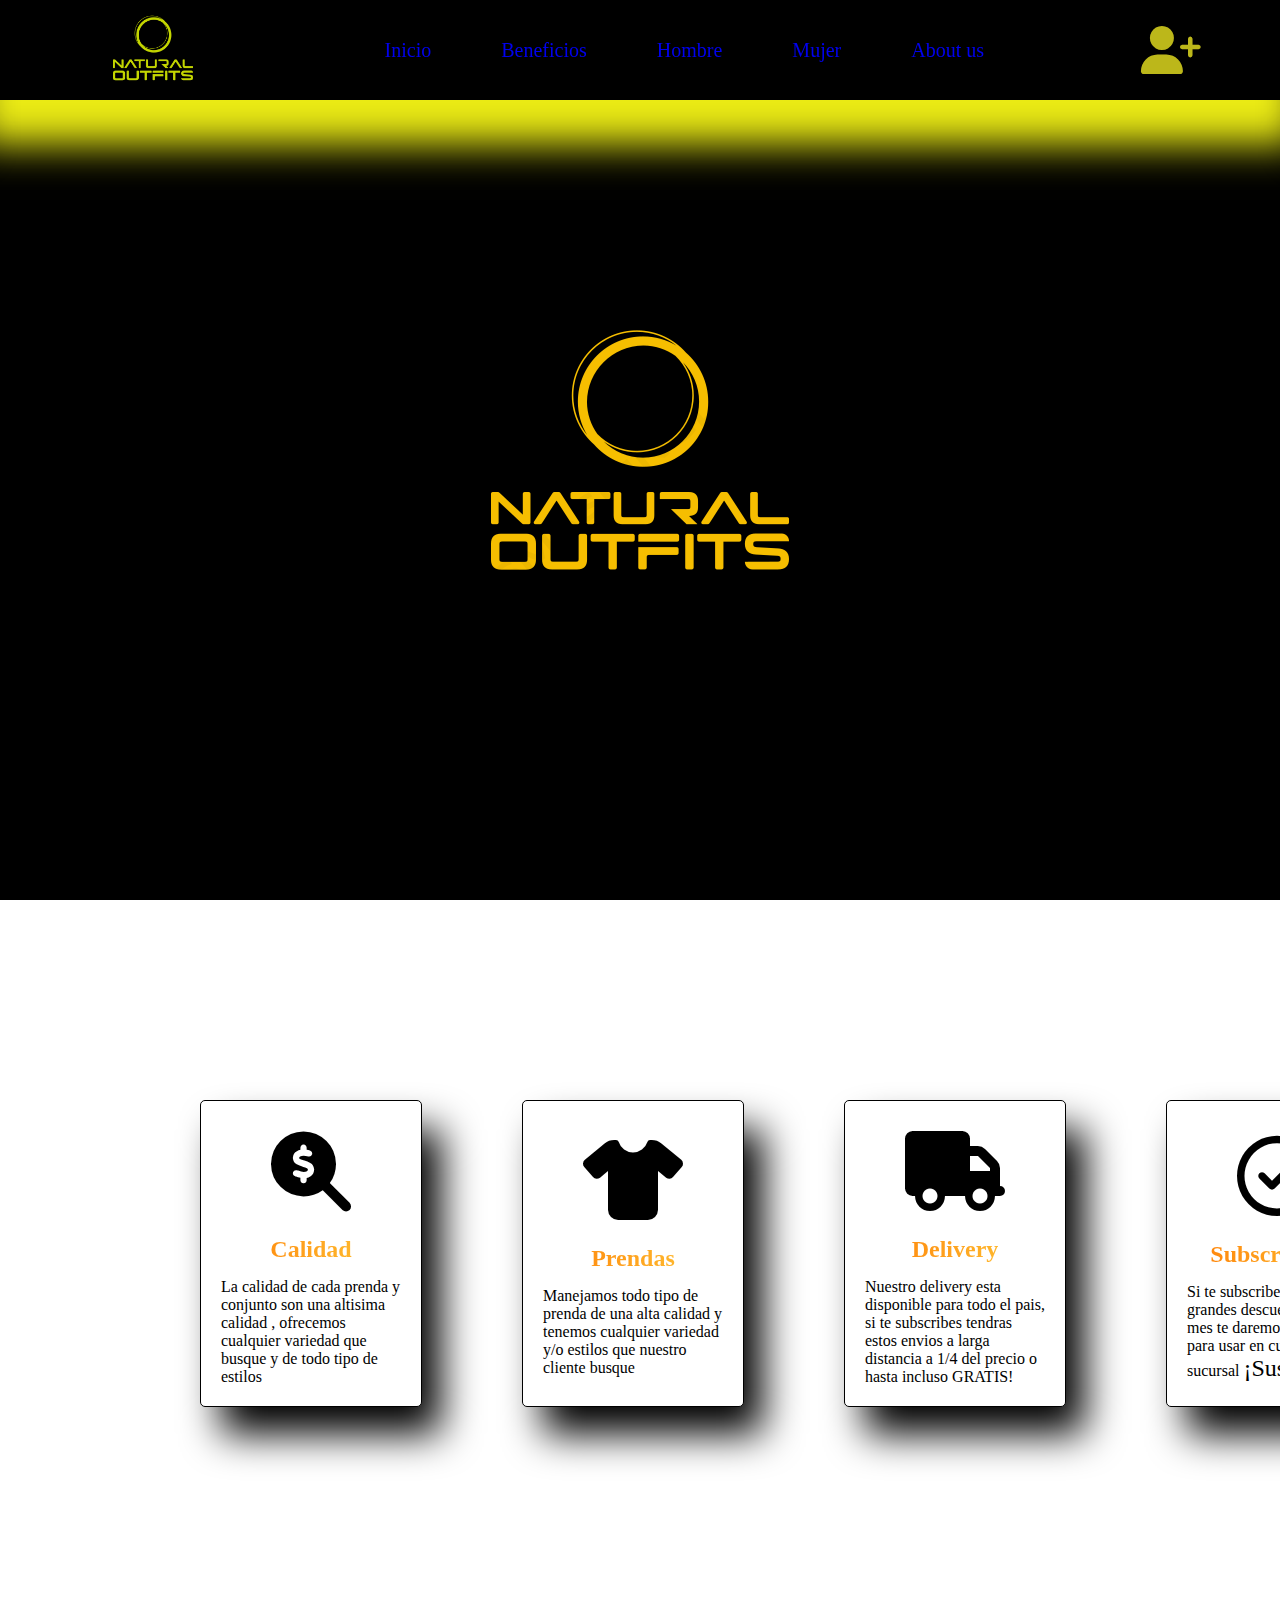
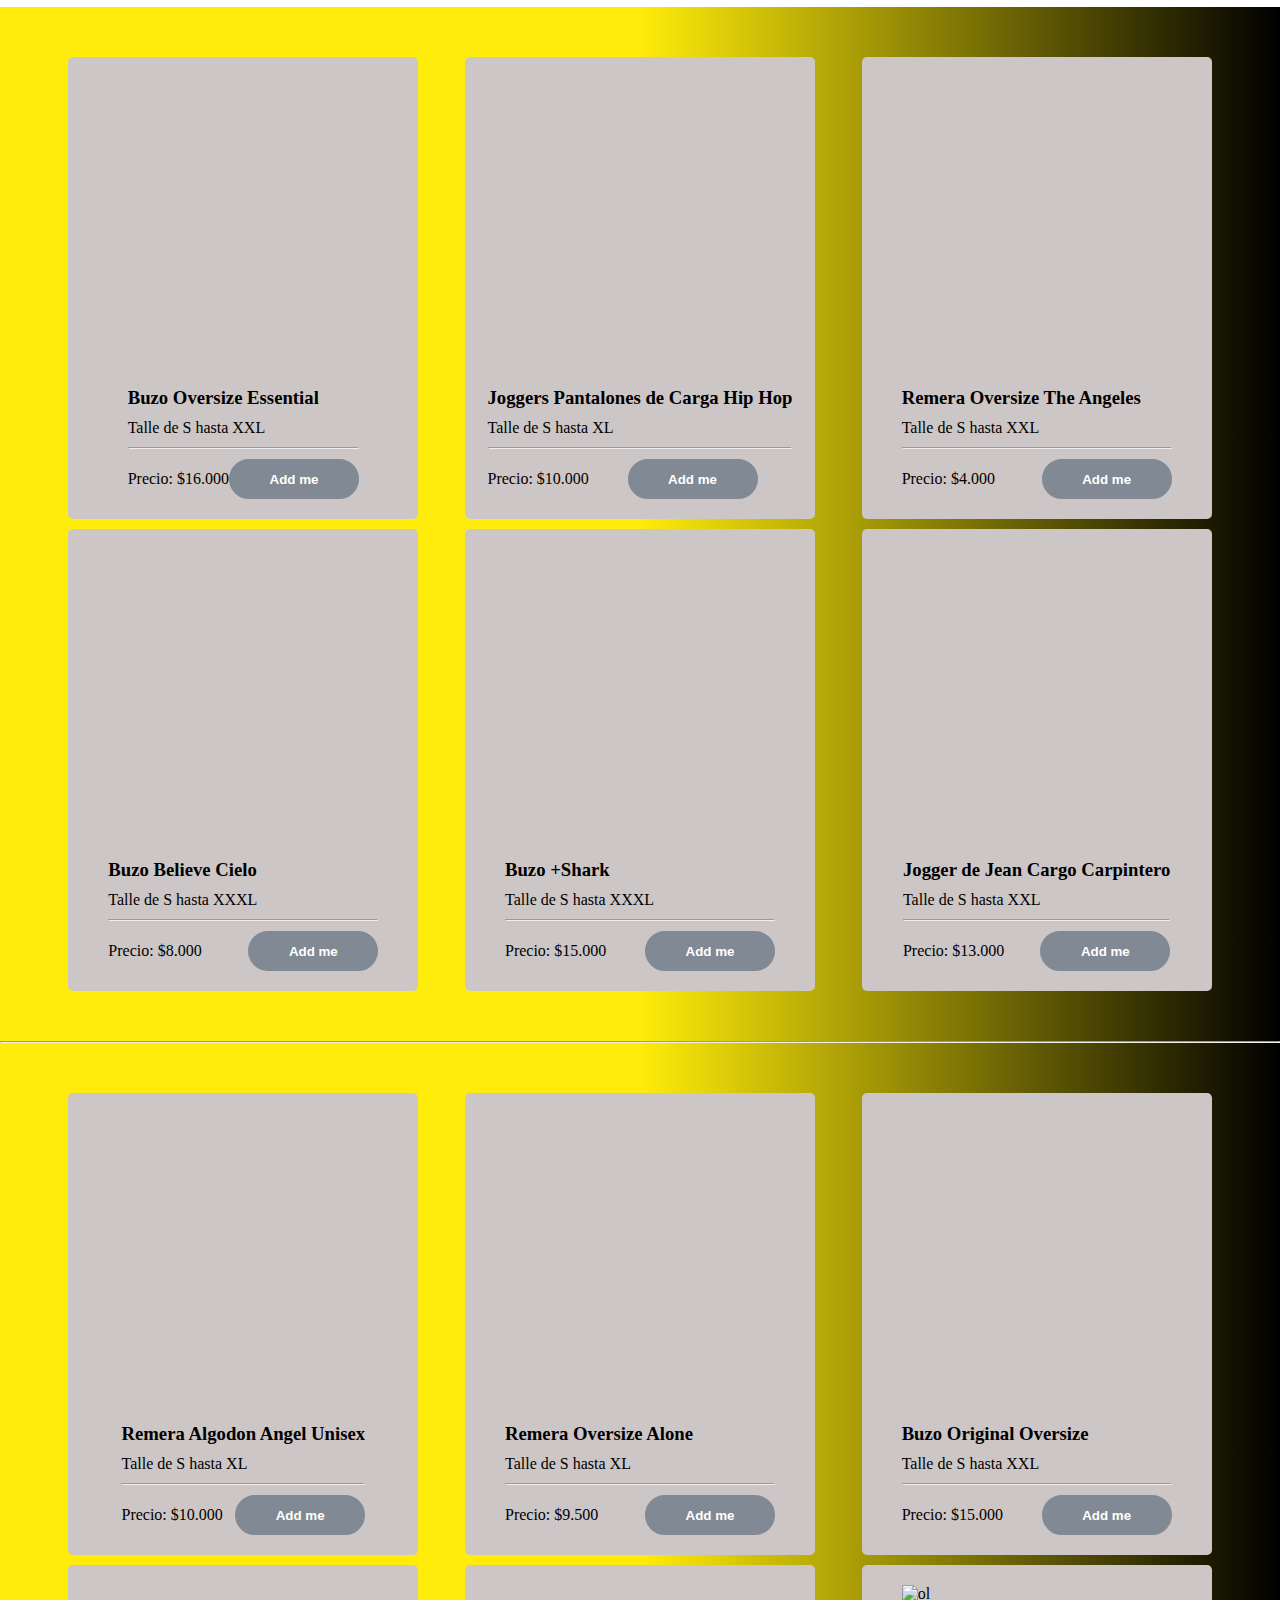
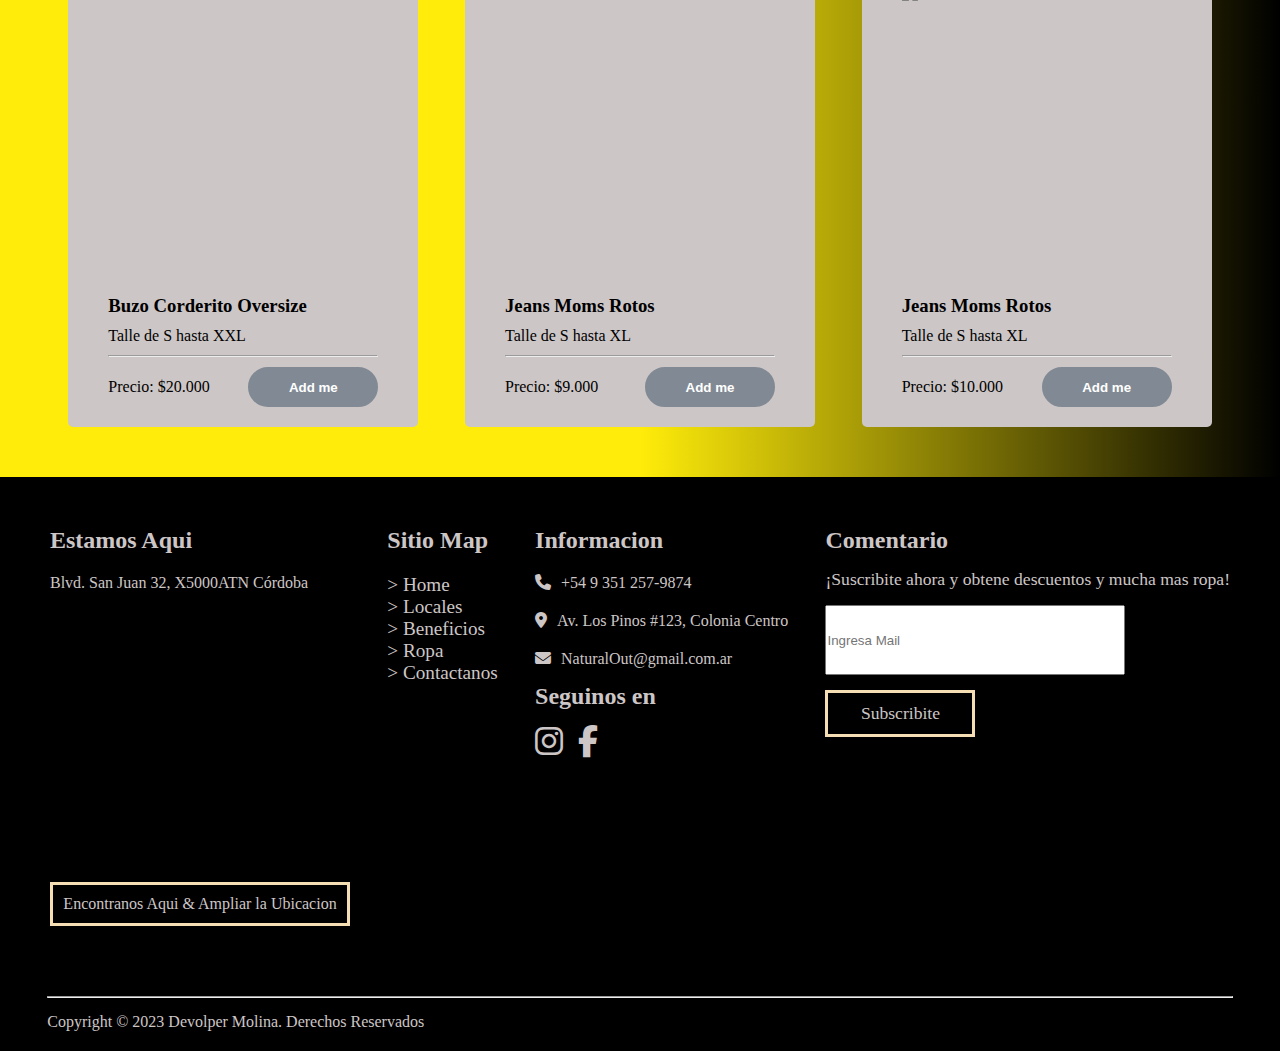
==== inicio.html @ b84d0d34 "hok" ====
<!DOCTYPE html>
<html lang="en">
  <head>
    <meta charset="UTF-8" />
    <meta name="viewport" content="width=device-width, initial-scale=1.0" />
    <link rel="stylesheet" href="inicio.css" />
    <link rel="stylesheet" href="mediaquaries-inicio.css" />
    <link
      rel="stylesheet"
      href="https://cdnjs.cloudflare.com/ajax/libs/font-awesome/6.4.2/css/all.min.css"
    />
    <title>Iniciar Sesion</title>
  </head>
  <header>
    <a href=".//index.html">
      <img src="./assets/foto.png" alt="" />
    </a>
    <div class="navbarar">
      <label for="#toggle-men">
        <i class="fa-solid fa-bars" style="color: #d7c609"></i>
      </label>
      <input type="checkbox" id="toggle-men" />
      <ul class="navbar-uls">
        <li><a href="#inicio">Inicio</a></li>
        <li><a href="#Beneficios">Beneficios</a></li>
        <li><a href="#Hombre">Hombre</a></li>
        <li><a href="#Woman">Mujer</a></li>
        <li><a href="#About-Us">About us</a></li>
      </ul>
    </div>
    <div class="login">
      <a href="./login.html">
        <i class="fa-solid fa-user-plus fa-bounce" style="color: #bcb71a"></i>
      </a>
      <a href="./login.html"> </a>
    </div>
  </header>
  <body>
    <!-- Main -->
    <main id="inicio">
      <div class="bg">
        <img src="./assets/jjsjss.png" alt="" />
      </div>
    </main>

    <!-- Beneficios -->
    <section id="Beneficios">
      <div class="card-conatiner">
        <div class="cards">
          <i
            class="fa-solid fa-magnifying-glass-dollar"
            style="color: #000000"
          ></i>
          <h3>Calidad</h3>
          <p>
            La calidad de cada prenda y conjunto son una altisima calidad ,
            ofrecemos cualquier variedad que busque y de todo tipo de estilos
          </p>
        </div>
      </div>
      <div class="card-conatiner">
        <div class="cards">
          <i class="fa-solid fa-shirt" style="color: #000000"></i>
          <h3>Prendas</h3>
          <p>
            Manejamos todo tipo de prenda de una alta calidad y tenemos
            cualquier variedad y/o estilos que nuestro cliente busque
          </p>
        </div>
      </div>
      <div class="card-conatiner">
        <div class="cards">
          <i class="fa-solid fa-truck" style="color: #000000"></i>
          <h3>Delivery</h3>
          <p>
            Nuestro delivery esta disponible para todo el pais, si te subscribes
            tendras estos envios a larga distancia a 1/4 del precio o hasta
            incluso GRATIS!
          </p>
        </div>
      </div>
      <div class="card-conatiner">
        <div class="cards">
          <i class="fa-regular fa-circle-check" style="color: #000000"></i>
          <h3>Subscripcion</h3>
          <p>
            Si te subscribes obtendras grandes descuentos y cada mes te daremos
            un voucher para usar en cualquier sucursal
            <span class="fa-fade" style="color: rgb(0, 0, 0)"
              >¡Suscribite!</span
            >
          </p>
        </div>
      </div>
    </section>
    <!-- Section products -->
    <section id="Hombre">
      <div class="contaainer">
        <div class="over">
          <div class="over-two">
            <img
              src="https://http2.mlstatic.com/D_NQ_NP_873329-MLA50687710560_072022-O.webp"
              alt=""
            />
            <h3>Buzo Oversize Essential</h3>
            <p>Talle de S hasta XXL</p>
            <hr />
            <div class="btn-crd">
              <p>Precio: $16.000</p>
              <button class="button-fully-rounded--sand">Add me</button>
            </div>
          </div>
        </div>
      </div>
      <div class="contaainer">
        <div class="over">
          <div class="over-two-bee">
            <img
              src="https://m.media-amazon.com/images/I/61Tie4XO+KL._AC_UF1000,1000_QL80_.jpg"
              alt=""
            />
            <h3>Joggers Pantalones de Carga Hip Hop</h3>
            <p>Talle de S hasta XL</p>
            <hr />
            <div class="btn-crd-be">
              <p>Precio: $10.000</p>
              <button class="button-fully-rounded--sand">Add me</button>
            </div>
          </div>
        </div>
      </div>
      <div class="contaainer">
        <div class="over">
          <div class="over-two-bee">
            <img
              src="https://d2r9epyceweg5n.cloudfront.net/stores/002/626/601/products/foto-23-11-22-17-10-341-0df03d0b8a5ded27ce16708783595166-640-0.jpg"
              alt=""
            />
            <h3>Remera Oversize The Angeles</h3>
            <p>Talle de S hasta XXL</p>
            <hr />
            <div class="btn-crd-be">
              <p>Precio: $4.000</p>
              <button class="button-fully-rounded--sand">Add me</button>
            </div>
          </div>
        </div>
      </div>
      <div class="contaainer">
        <div class="over">
          <div class="over-two-bee">
            <img
              src="https://d3ugyf2ht6aenh.cloudfront.net/stores/477/940/products/img_e89181-233e0413ff6b98dca516877395649446-240-0.jpg"
              alt=""
            />
            <h3>Buzo Believe Cielo</h3>
            <p>Talle de S hasta XXXL</p>
            <hr />
            <div class="btn-crd-be">
              <p>Precio: $8.000</p>
              <button class="button-fully-rounded--sand">Add me</button>
            </div>
          </div>
        </div>
      </div>
      <div class="contaainer">
        <div class="over">
          <div class="over-two-bee">
            <img
              src="https://d3ugyf2ht6aenh.cloudfront.net/stores/001/511/342/products/muestra-de-ropa-91-88a5b995417585d11b16880016699422-640-0.jpg"
              alt=""
            />
            <h3>Buzo +Shark</h3>

            <p>Talle de S hasta XXXL</p>
            <hr />
            <div class="btn-crd-be">
              <p>Precio: $15.000</p>
              <button class="button-fully-rounded--sand">Add me</button>
            </div>
          </div>
        </div>
      </div>
      <div class="contaainer">
        <div class="over">
          <div class="over-two">
            <img
              src="https://lisboa.com.ar/wp-content/uploads/2023/04/Carpintero-mom1.webp"
              alt=""
            />
            <h3>Jogger de Jean Cargo Carpintero</h3>

            <p>Talle de S hasta XXL</p>
            <hr />
            <div class="btn-crd">
              <p>Precio: $13.000</p>
              <button class="button-fully-rounded--sand">Add me</button>
            </div>
          </div>
        </div>
      </div>
    </section>
    <hr />
    <!-- Woman Products -->
    <section id="Woman">
      <div class="contaainer">
        <div class="over">
          <div class="over-two">
            <img
              src="https://encrypted-tbn0.gstatic.com/images?q=tbn:ANd9GcR04l9aJ1b-yzZU5S-RT2HAuUPOemaimRAgKhLLa_CCTRASsvR-rL32-F7eFz_pehG71pw&usqp=CAU"
              alt=""
            />
            <h3>Remera Algodon Angel Unisex</h3>
            <p>Talle de S hasta XL</p>
            <hr />
            <div class="btn-crd">
              <p>Precio: $10.000</p>
              <button class="button-fully-rounded--sand">Add me</button>
            </div>
          </div>
        </div>
      </div>
      <div class="contaainer">
        <div class="over">
          <div class="over-two-bee">
            <img
              src="https://http2.mlstatic.com/D_NQ_NP_648737-MLA53424050995_012023-W.jpg"
              alt=""
            />
            <h3>Remera Oversize Alone</h3>
            <p>Talle de S hasta XL</p>
            <hr />
            <div class="btn-crd-be">
              <p>Precio: $9.500</p>
              <button class="button-fully-rounded--sand">Add me</button>
            </div>
          </div>
        </div>
      </div>
      <div class="contaainer">
        <div class="over">
          <div class="over-two-bee">
            <img
              src="https://www.distritomoda.com.ar/sites/default/files/styles/producto_interior/public/imagenes/img_e7278_1685713932.jpg?itok=P-5cJFXa"
              alt=""
            />
            <h3>Buzo Original Oversize</h3>
            <p>Talle de S hasta XXL</p>
            <hr />
            <div class="btn-crd-be">
              <p>Precio: $15.000</p>
              <button class="button-fully-rounded--sand">Add me</button>
            </div>
          </div>
        </div>
      </div>
      <div class="contaainer">
        <div class="over">
          <div class="over-two-bee">
            <img
              src="https://http2.mlstatic.com/D_NQ_NP_775274-MLA54979194426_042023-O.webp"
              alt=""
            />
            <h3>Buzo Corderito Oversize</h3>
            <p>Talle de S hasta XXL</p>
            <hr />
            <div class="btn-crd-be">
              <p>Precio: $20.000</p>
              <button class="button-fully-rounded--sand">Add me</button>
            </div>
          </div>
        </div>
      </div>
      <div class="contaainer">
        <div class="over">
          <div class="over-two-bee">
            <img
              src="https://img.ltwebstatic.com/images3_pi/2022/07/25/16587189425971893b0440d672065d47c48e2d5611_thumbnail_405x552.webp"
              alt=""
            />
            <h3>Jeans Moms Rotos</h3>

            <p>Talle de S hasta XL</p>
            <hr />
            <div class="btn-crd-be">
              <p>Precio: $9.000</p>
              <button class="button-fully-rounded--sand">Add me</button>
            </div>
          </div>
        </div>
      </div>
      <div class="contaainer">
        <div class="over">
          <div class="over-two-bee">
            <img
              src="https://b-ludenim.com/wp-content/uploads/2023/05/IMG_1665.jpeg"
              alt="ol"
            />
            <h3>Jeans Moms Rotos</h3>

            <p>Talle de S hasta XL</p>
            <hr />
            <div class="btn-crd-be">
              <p>Precio: $10.000</p>
              <button class="button-fully-rounded--sand">Add me</button>
            </div>
          </div>
        </div>
      </div>
    </section>
    <!-- About Us-->
    <section id="About-Us">
      <div class="abo-card-one">
        <h3>Estamos Aqui</h3>
        <p>Blvd. San Juan 32, X5000ATN Córdoba</p>
        <iframe
          src="https://www.google.com.ar/maps/place/Centro,+C%C3%B3rdoba/@-31.4177321,-64.2012181,14z/data=!3m1!4b1!4m6!3m5!1s0x9432a29d1d3f9d45:0xcbcd910412819792!8m2!3d-31.4148491!4d-64.1792179!16s%2Fg%2F122qy5nq?entry=ttu"
          width="300"
          height="250"
          style="border: 0"
          allowfullscreen=""
          loading="lazy"
          referrerpolicy="no-referrer-when-downgrade"
        ></iframe>
        <p class="pp">Encontranos Aqui & Ampliar la Ubicacion</p>
      </div>
      <div class="abo-card-two">
        <h3>Sitio Map</h3>
        <ul>
          <li><a href="#">> Home</a></li>
          <li>> Locales</li>
          <li><a href="#Beneficios"> > Beneficios</a></li>
          <li>> Ropa</li>
          <li>> Contactanos</li>
        </ul>
      </div>
      <div class="abo-card-three">
        <div class="infor">
          <h3>Informacion</h3>
          <div class="ll">
            <i class="fa-solid fa-phone"></i>
            <p>+54 9 351 257-9874</p>
          </div>
          <div class="ll">
            <i class="fa-solid fa-location-dot"></i>
            <p>Av. Los Pinos #123, Colonia Centro</p>
          </div>
          <div class="ll">
            <i class="fa-solid fa-envelope"></i>
            <p>NaturalOut@gmail.com.ar</p>
          </div>
        </div>
        <h3>Seguinos en</h3>
        <div class="abo-card-three-follow">
          <i class="fa-brands fa-instagram"></i>
          <i class="fa-brands fa-facebook-f"></i>
        </div>
      </div>
      <div class="abo-card-four">
        <h3>Comentario</h3>
        <p>¡Suscribite ahora y obtene descuentos y mucha mas ropa!</p>

        <form>
          <input type="email" name="" id="" placeholder="Ingresa Mail" />
        </form>
        <p class="abo-card-four-subs">Subscribite</p>
      </div>
    </section>
    <!-- FOOTER -->
    <footer class="footer-info">
      <hr />
      <p>Copyright © 2023 Devolper Molina. Derechos Reservados</p>
    </footer>
  </body>
</html>
---- inicio.css ----
* {
  margin: 0;
  padding: 0;
  box-sizing: border-box;
  list-style: none;
  text-decoration: none;
}
header {
  background: #000000;
  display: flex;
  justify-content: space-around;
  align-items: center;
  height: 100px;
  position: fixed;
  width: 100%;
  box-shadow: -2px 23px 37px 22px rgba(235, 235, 21, 1);
  z-index: 1;
}
header img {
  height: 100px;
  cursor: pointer;
}
.navbar-list {
  display: flex;
  color: #ffc837;
}
.navbar-uls {
  display: flex;
  justify-content: center;
  align-items: center;
  gap: 70px;
  font-size: 20px;
}
.navbar-uls li {
  color: #ffc837;
}
.navbarar i {
  font-size: 50px;
  color: wheat;
  display: none;
}
#toggle-men {
  display: none;
}

.login i {
  cursor: pointer;
  display: flex;
  font-size: 3rem;
  justify-content: center;
}

/* Main */

.bg {
  width: 100%;
  height: 100vh;
  display: flex;
  align-items: center;
  justify-content: center;
  background-size: 300% 300%;
  background-image: linear-gradient(
    -45deg,
    rgb(0, 0, 0) 0%,
    rgba(255, 236, 10, 1) 25%,
    rgb(0, 0, 0) 51%,
    rgb(0, 0, 0) 100%
  );
  -webkit-animation: AnimateBG 12s ease infinite;
  animation: AnimateBG 12s ease infinite;
}

@-webkit-keyframes AnimateBG {
  0% {
    background-position: 0% 50%;
  }
  50% {
    background-position: 100% 50%;
  }
  100% {
    background-position: 0% 50%;
  }
}

@keyframes AnimateBG {
  0% {
    background-position: 0% 50%;
  }
  50% {
    background-position: 100% 50%;
  }
  100% {
    background-position: 0% 50%;
  }
}
.main-image img {
  height: 750px;
  padding: 40px;
}
/* Beneficios */
#Beneficios {
  background: rgb(255, 255, 255);
  padding: 200px;
  display: flex;
  flex-direction: row;
  gap: 100px;
  justify-content: space-around;
}
.card-conatiner {
  /* width: 400px; */
  background: rgb(255, 255, 255);
  display: flex;
  flex-direction: column;
  align-items: center;
  justify-content: center;
  border-radius: 5px;
  border: solid 1.5px black;
  padding: 10px;
  box-shadow: 20px 28px 39px -1px rgba(0, 0, 0, 1);
}
.cards {
  padding: 10px;
  width: 200px;
  display: flex;
  flex-direction: column;
  gap: 15px;
}
.cards i {
  height: 100px;
  width: 180px;
  font-size: 5rem;
  display: flex;
  align-items: center;
  justify-content: center;
}
.cards span {
  font-size: 1.5rem;
}
.card-conatiner h3 {
  display: flex;
  justify-content: center;
  font-size: 1.5rem;
  color: transparent;
  background: linear-gradient(to right, #ff8008, #ffc837);
  -webkit-background-clip: text;
}
.card-conatiner p {
  color: rgb(0, 0, 0);
  font-weight: 400;
}
.card-conatiner img {
  width: 100%;
}
#Hombre {
  background: linear-gradient(
    90deg,
    rgba(255, 236, 10, 1) 50%,
    rgba(0, 0, 0, 1) 100%
  );
  display: flex;
  flex-wrap: wrap;
  justify-content: space-around;
  padding: 50px;
  gap: 10px;
}
.over img {
  height: 300px;
}
.over {
  background: #cdc6c6;
  width: 350px;
  border-radius: 5px;
  display: flex;
  align-items: center;
  justify-content: center;
}
.over ul {
  list-style: none;
}
.over-two {
  /* background: red; */
  padding: 20px;
  display: flex;
  flex-direction: column;
  gap: 10px;
}
.button-fully-rounded--sand {
  min-width: 130px;
  height: 40px;
  color: #fff;
  padding: 5px 10px;
  font-weight: bold;
  cursor: pointer;
  transition: all 0.3s ease;
  position: relative;
  display: inline-block;
  outline: none;
  border-radius: 20px;
  border: 2px solid #818a94;
  background: #818a94;
}
.button-fully-rounded--sand:hover {
  background: #323232;
  color: #adb5bd;
}
.btn-crd {
  display: flex;
  justify-content: space-between;
  align-items: center;
}
.over-two-bee {
  padding: 20px;
  display: flex;
  flex-direction: column;
  gap: 10px;
}
.btn-crd-be {
  display: flex;
  width: 270px;
  justify-content: space-between;
  align-items: center;
  gap: 20px;
}

#Woman {
  background: linear-gradient(
    90deg,
    rgba(255, 236, 10, 1) 50%,
    rgba(0, 0, 0, 1) 100%
  );
  display: flex;
  flex-wrap: wrap;
  justify-content: space-around;
  padding: 50px;
  gap: 10px;
}
#About-Us {
  background: #000000;
  display: flex;
  padding: 50px;
  justify-content: space-between;
  color: #cdc6c6;
}

#About-Us h3 {
  font-size: 1.5rem;
}
.abo-card-one {
  display: flex;
  flex-direction: column;
  gap: 20px;
}
.pp {
  border: solid wheat;
  padding: 10px;
  display: flex;
  justify-content: center;
  cursor: pointer;
}
.abo-card-two {
  display: flex;
  flex-direction: column;
  gap: 20px;
}
.abo-card-two ul {
  font-size: 1.2rem;
}
.abo-card-two a {
  color: #cdc6c6;
}
.abo-card-three {
  display: flex;
  flex-direction: column;
  gap: 15px;
}
.infor {
  display: flex;
  flex-direction: column;
  gap: 20px;
}
.ll {
  display: flex;
  gap: 10px;
}
.abo-card-three-follow {
  font-size: 2rem;
  display: flex;
  gap: 15px;
  cursor: pointer;
}
.abo-card-four {
  display: flex;
  flex-direction: column;
  gap: 15px;
}
.abo-card-four p {
  font-size: 1.1rem;
}
.abo-card-four form input {
  width: 300px;
  height: 70px;
}
.abo-card-four-subs {
  border: solid wheat;
  padding: 10px;
  display: flex;
  justify-content: center;
  width: 150px;
  cursor: pointer;
}
.footer-info {
  background: #000000;
  color: #cdc6c6;
  display: flex;
  flex-direction: column;
  justify-content: center;
  align-items: center;
  gap: 15px;
  padding: 20px;
}
.footer-info hr {
  width: 95.6%;
}
.footer-info p {
  display: flex;
  justify-content: flex-start;
  width: 95.6%;
}
---- mediaquaries-inicio.css ----
@media (max-width: 576px) {
  html {
    /* border: solid red; */
  }
  body {
    width: 476px;
  }
  header {
    display: flex;
    width: 443px;
    justify-content: center;
    gap: 50px;
  }

  .navbar-uls {
    background: white;
    width: 100%;
    flex-direction: column;
    align-items: center;
    justify-content: center;
    display: none;
  }
  .navbarar i {
    display: block;
  }
  #toggle-men:checked ~ .navbar-uls {
    display: flex;
  }
  #inicio {
    width: 443px;
  }
  #Beneficios {
    width: 443px;
    display: flex;
    flex-wrap: wrap;
  }
  #Hombre {
    width: 443px;
  }
  #Woman {
    width: 443px;
  }
  #About-Us {
    width: 443px;
    display: flex;
    flex-direction: column;
    gap: 60px;
  }
  .footer-info {
    width: 443px;
  }
}
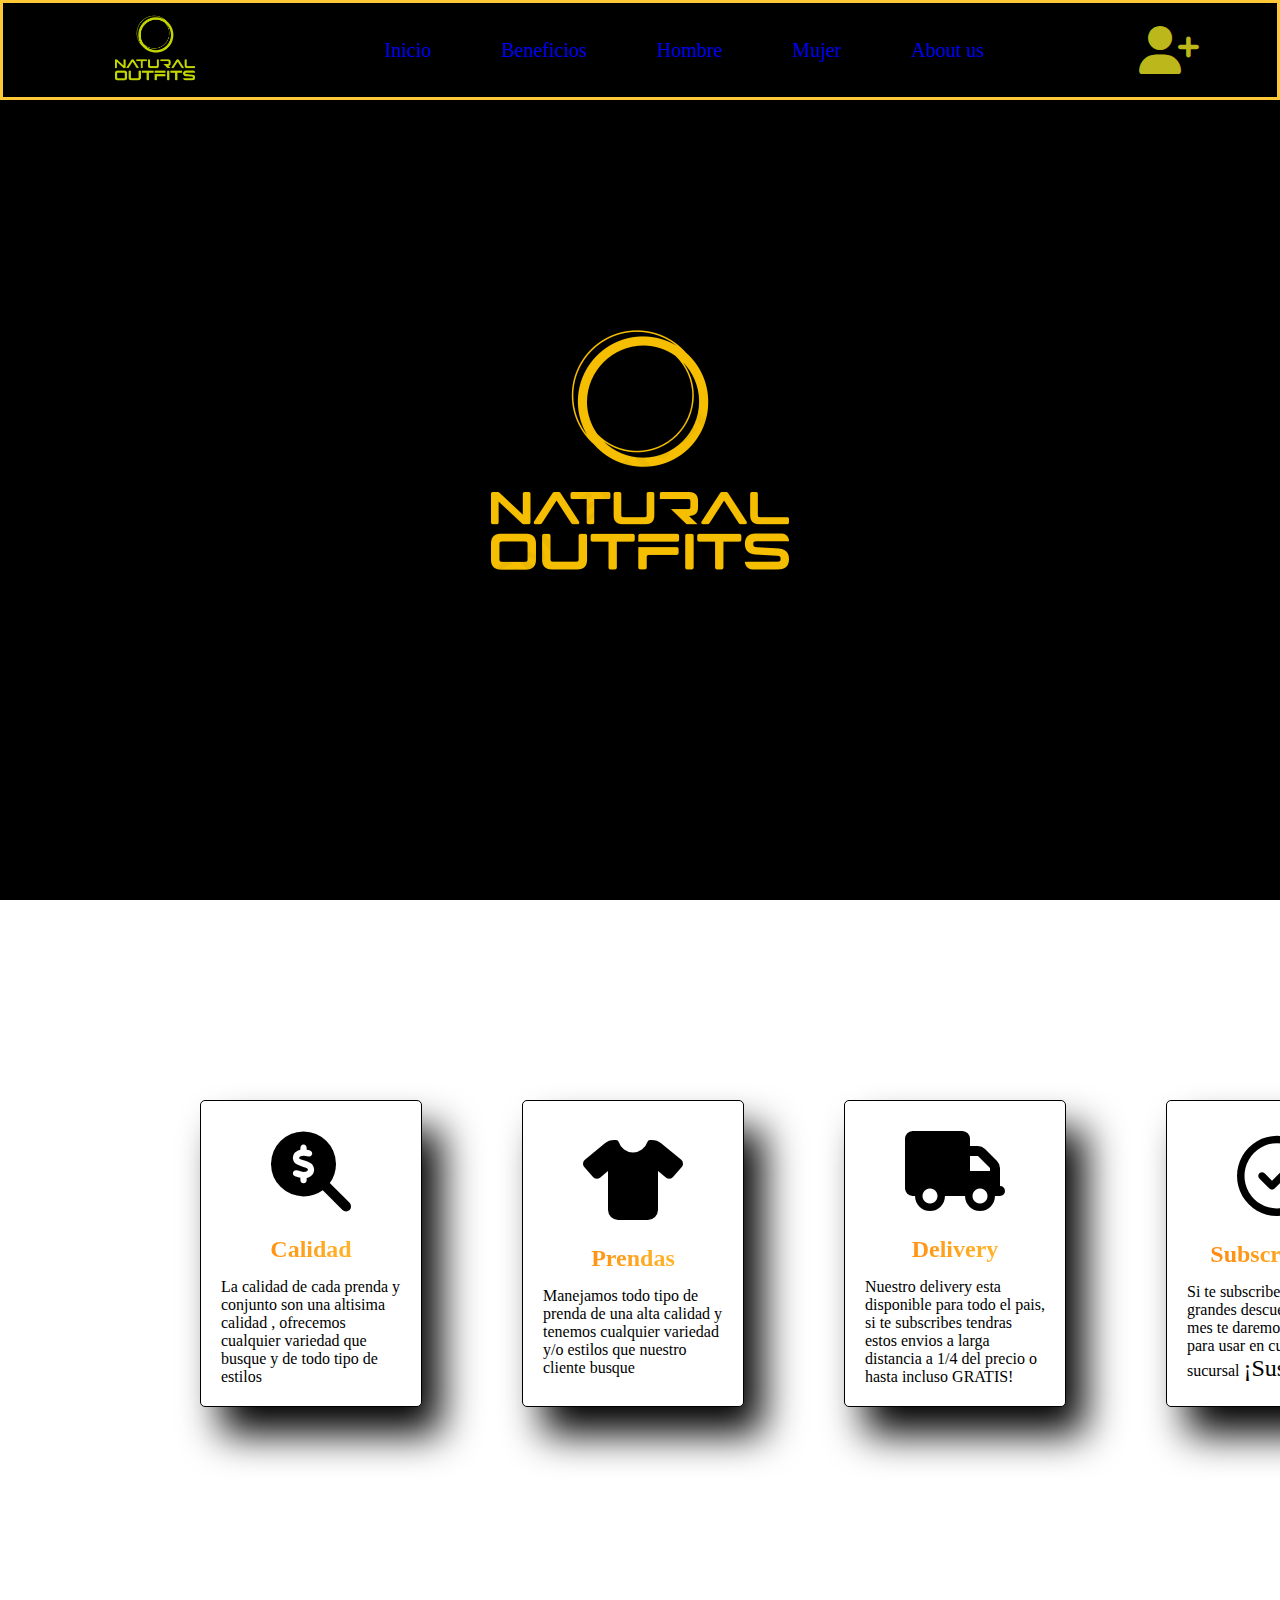
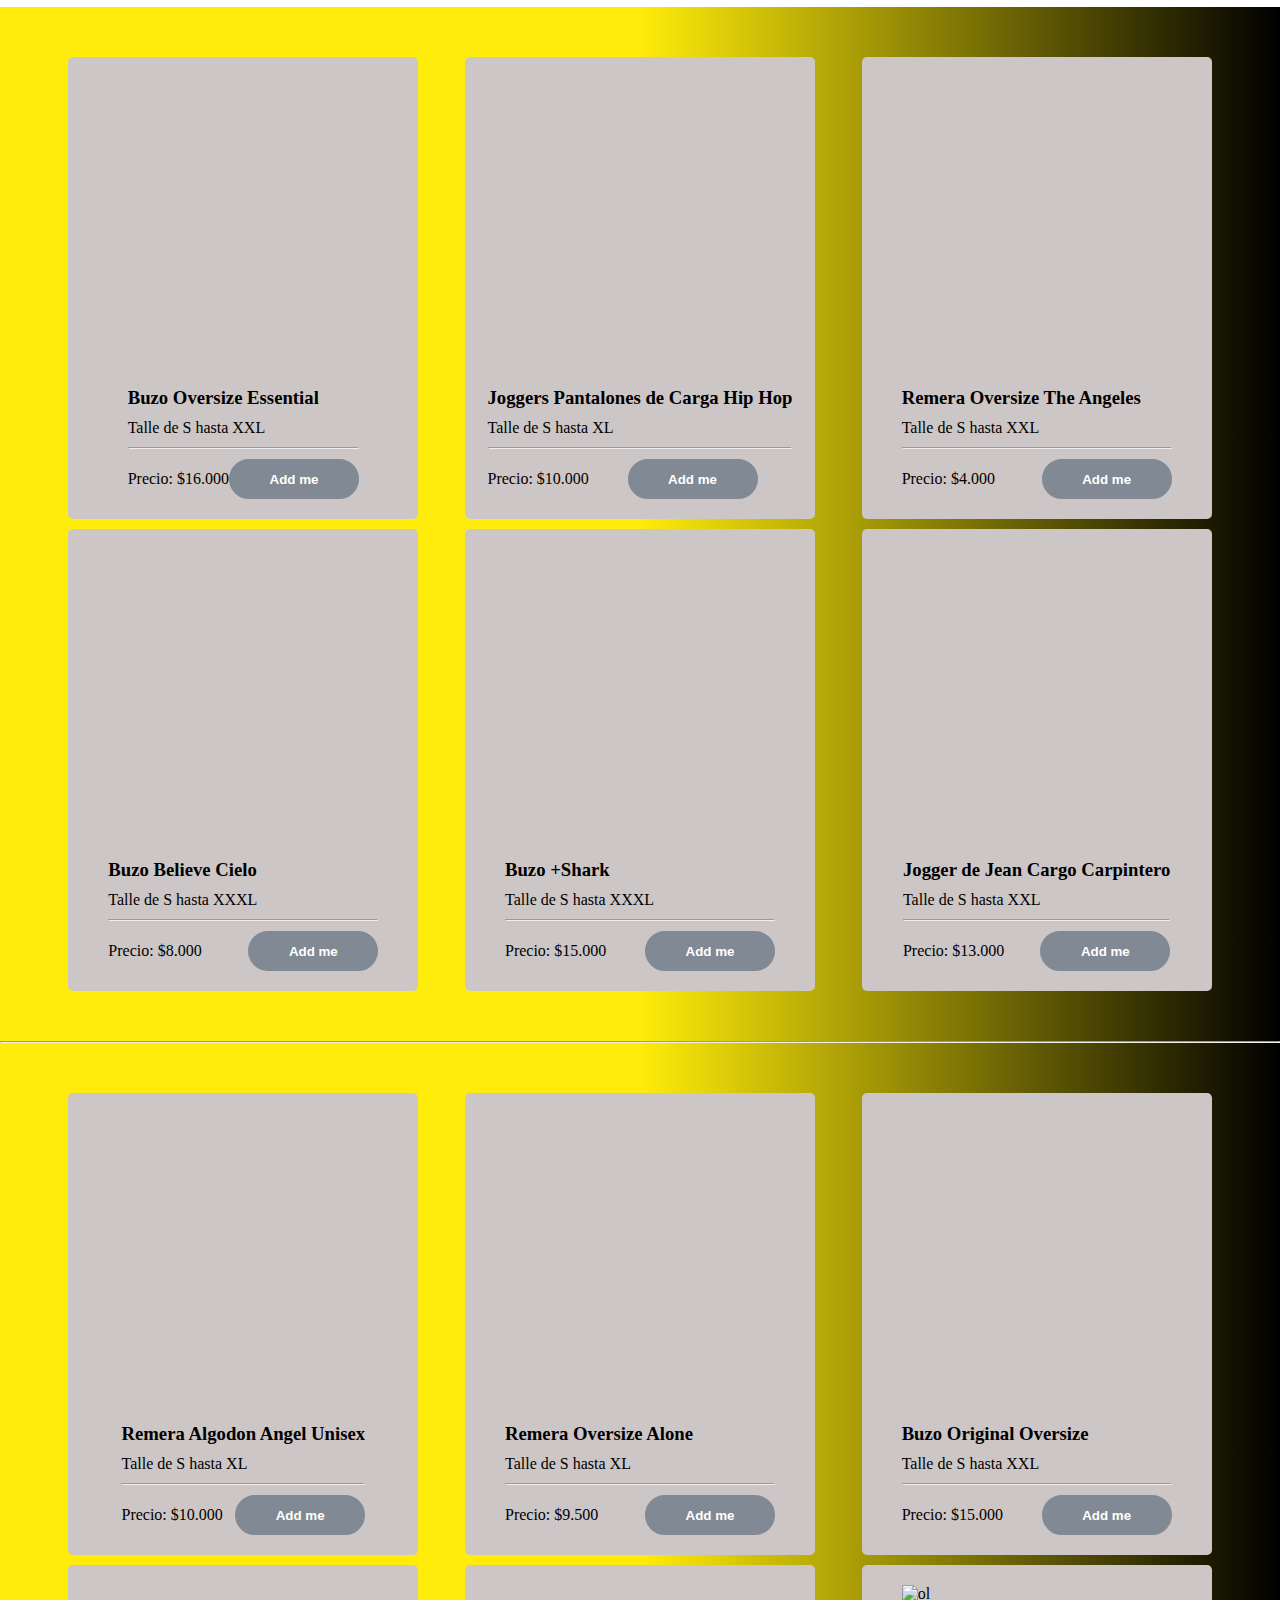
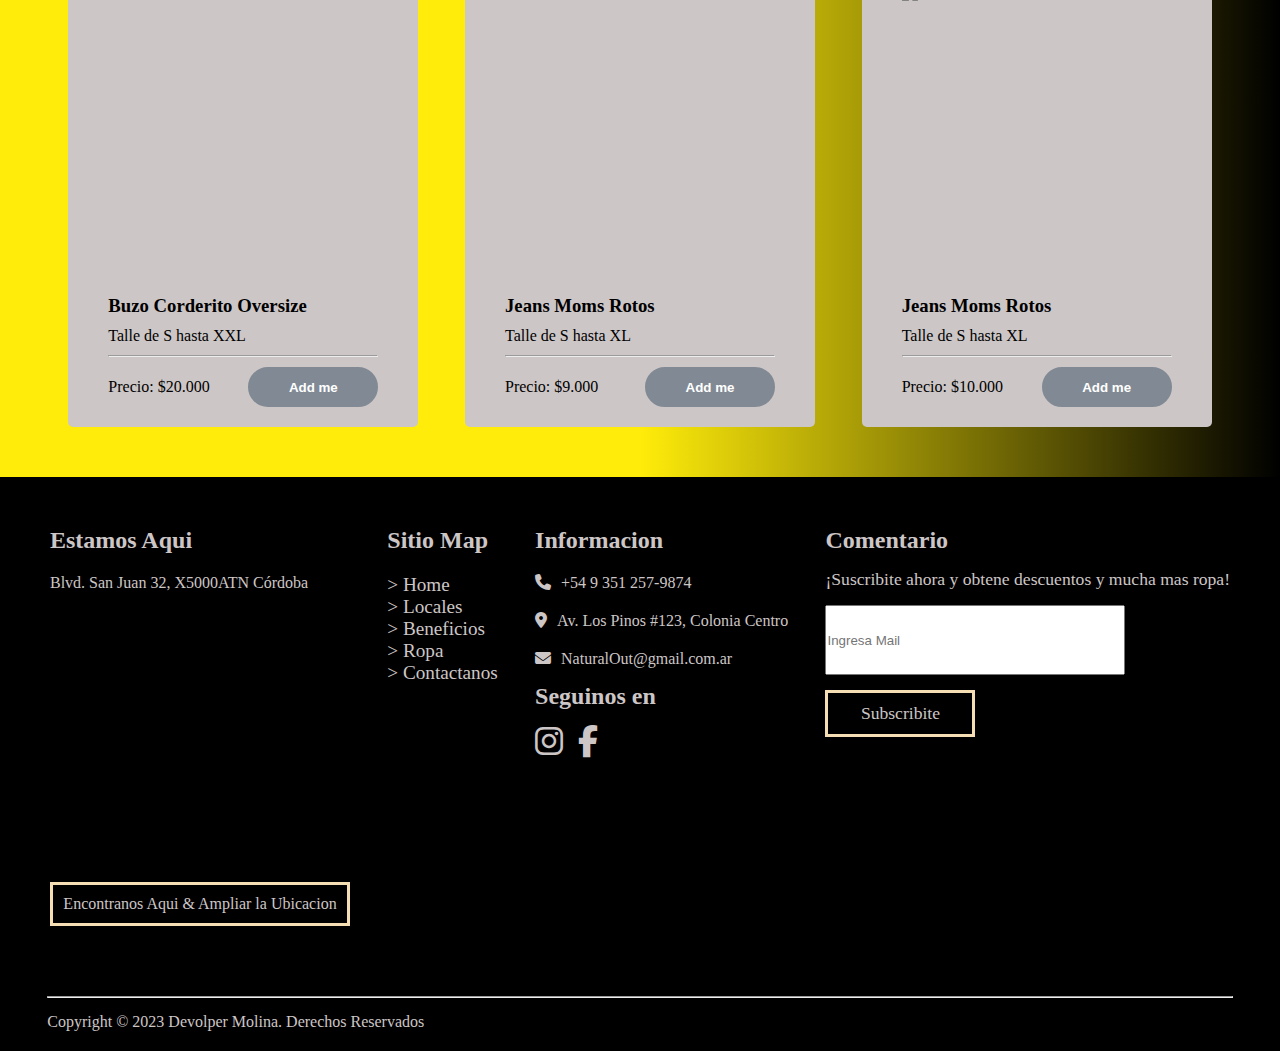
==== commit 1b4a557a: "olp" ====
--- a/inicio.html
+++ b/inicio.html
@@ -29,7 +29,7 @@
       </ul>
     </div>
     <div class="login">
-      <a href="./login.html">
+      <a href="./Register.html">
         <i class="fa-solid fa-user-plus fa-bounce" style="color: #bcb71a"></i>
       </a>
       <a href="./login.html"> </a>
@@ -367,7 +367,7 @@
       </div>
     </section>
     <!-- FOOTER -->
-    <footer class="footer-info">
+    <footer id="footer-info">
       <hr />
       <p>Copyright © 2023 Devolper Molina. Derechos Reservados</p>
     </footer>
--- a/inicio.css
+++ b/inicio.css
@@ -13,7 +13,7 @@
   height: 100px;
   position: fixed;
   width: 100%;
-  box-shadow: -2px 23px 37px 22px rgba(235, 235, 21, 1);
+  border: solid #ffc837;
   z-index: 1;
 }
 header img {
@@ -308,7 +308,7 @@
   width: 150px;
   cursor: pointer;
 }
-.footer-info {
+#footer-info {
   background: #000000;
   color: #cdc6c6;
   display: flex;
@@ -318,10 +318,10 @@
   gap: 15px;
   padding: 20px;
 }
-.footer-info hr {
+#footer-info hr {
   width: 95.6%;
 }
-.footer-info p {
+#footer-info p {
   display: flex;
   justify-content: flex-start;
   width: 95.6%;
--- a/mediaquaries-inicio.css
+++ b/mediaquaries-inicio.css
@@ -1,20 +1,12 @@
 @media (max-width: 576px) {
-  html {
-    /* border: solid red; */
-  }
-  body {
-    width: 476px;
-  }
   header {
     display: flex;
-    width: 443px;
+    max-width: 576px;
     justify-content: center;
     gap: 50px;
   }
-
   .navbar-uls {
     background: white;
-    width: 100%;
     flex-direction: column;
     align-items: center;
     justify-content: center;
@@ -26,27 +18,25 @@
   #toggle-men:checked ~ .navbar-uls {
     display: flex;
   }
-  #inicio {
-    width: 443px;
-  }
+
   #Beneficios {
-    width: 443px;
     display: flex;
     flex-wrap: wrap;
+    min-width: 576px;
+  }
+  #inicio {
+    min-width: 576px;
   }
   #Hombre {
-    width: 443px;
+    min-width: 576px;
   }
   #Woman {
-    width: 443px;
+    min-width: 576px;
   }
   #About-Us {
-    width: 443px;
     display: flex;
-    flex-direction: column;
-    gap: 60px;
-  }
-  .footer-info {
-    width: 443px;
+    min-width: 576px;
+    flex-wrap: wrap;
+    gap: 20px;
   }
 }
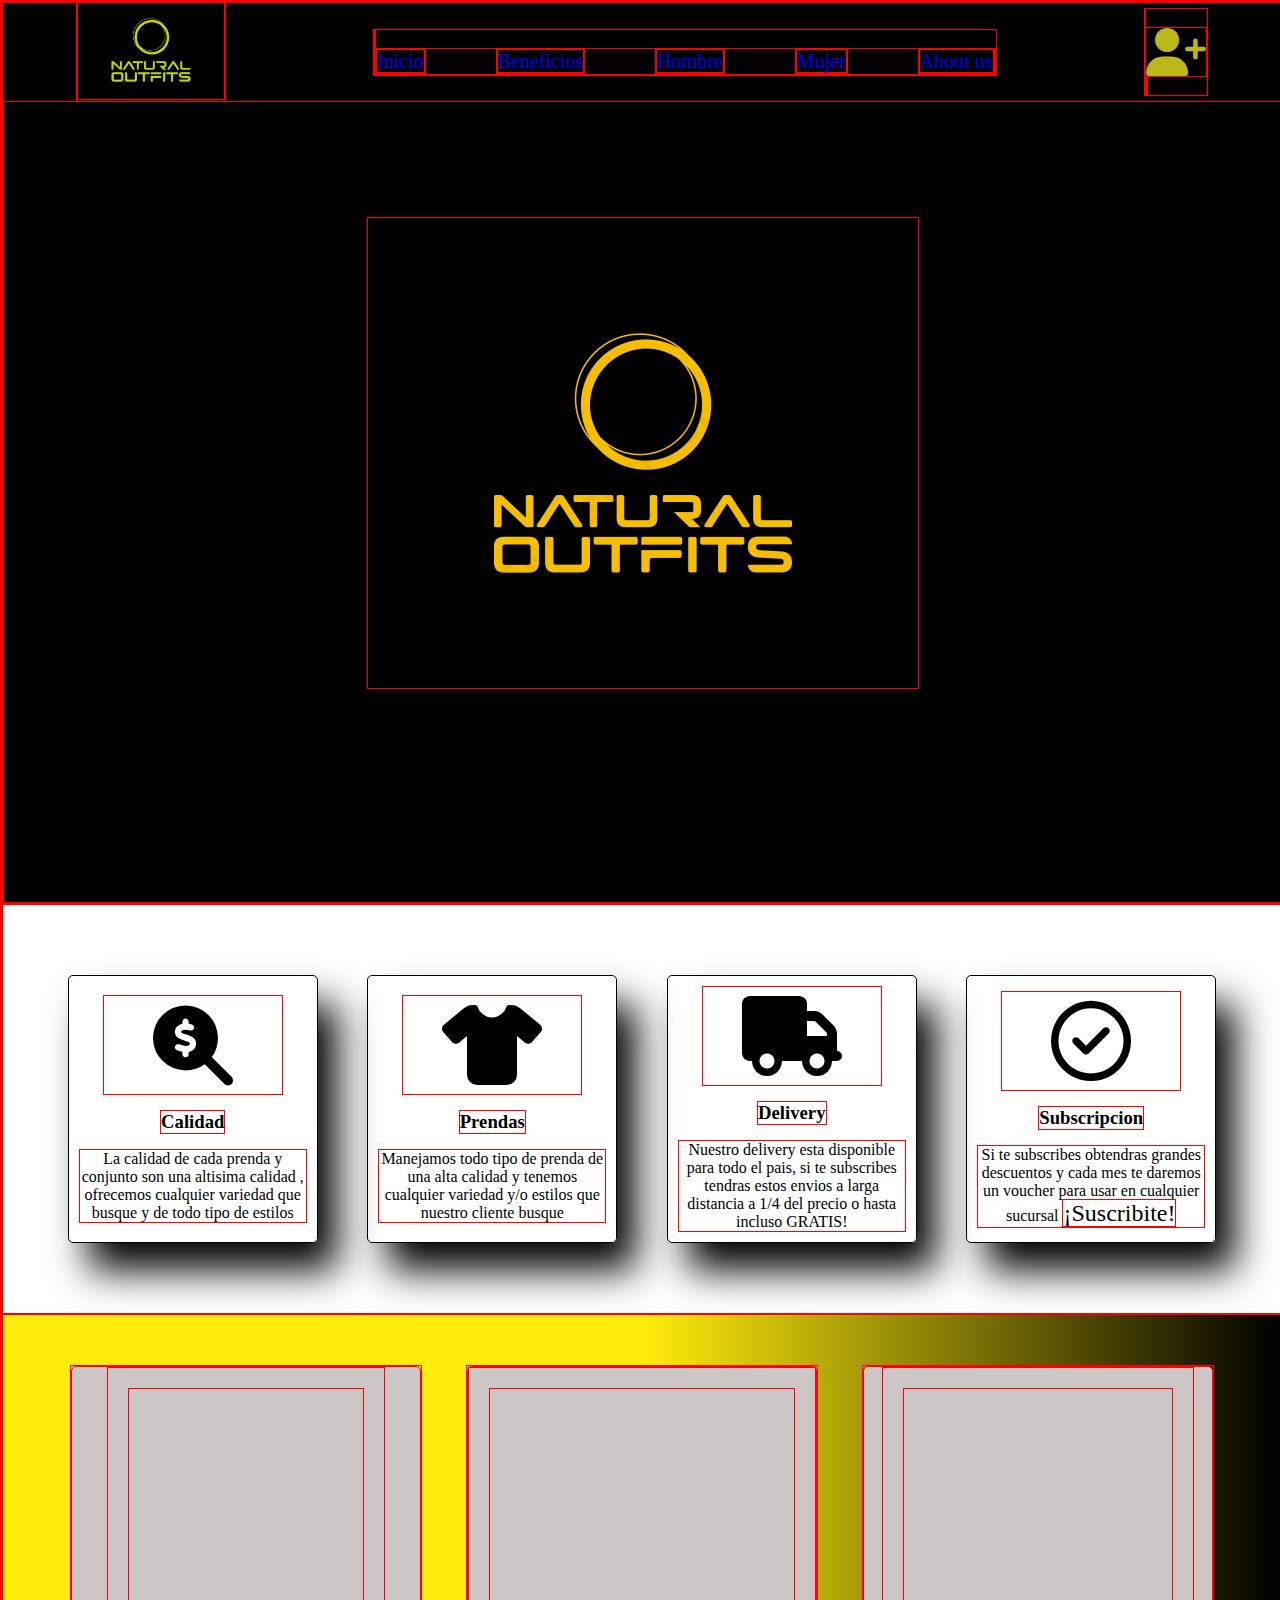
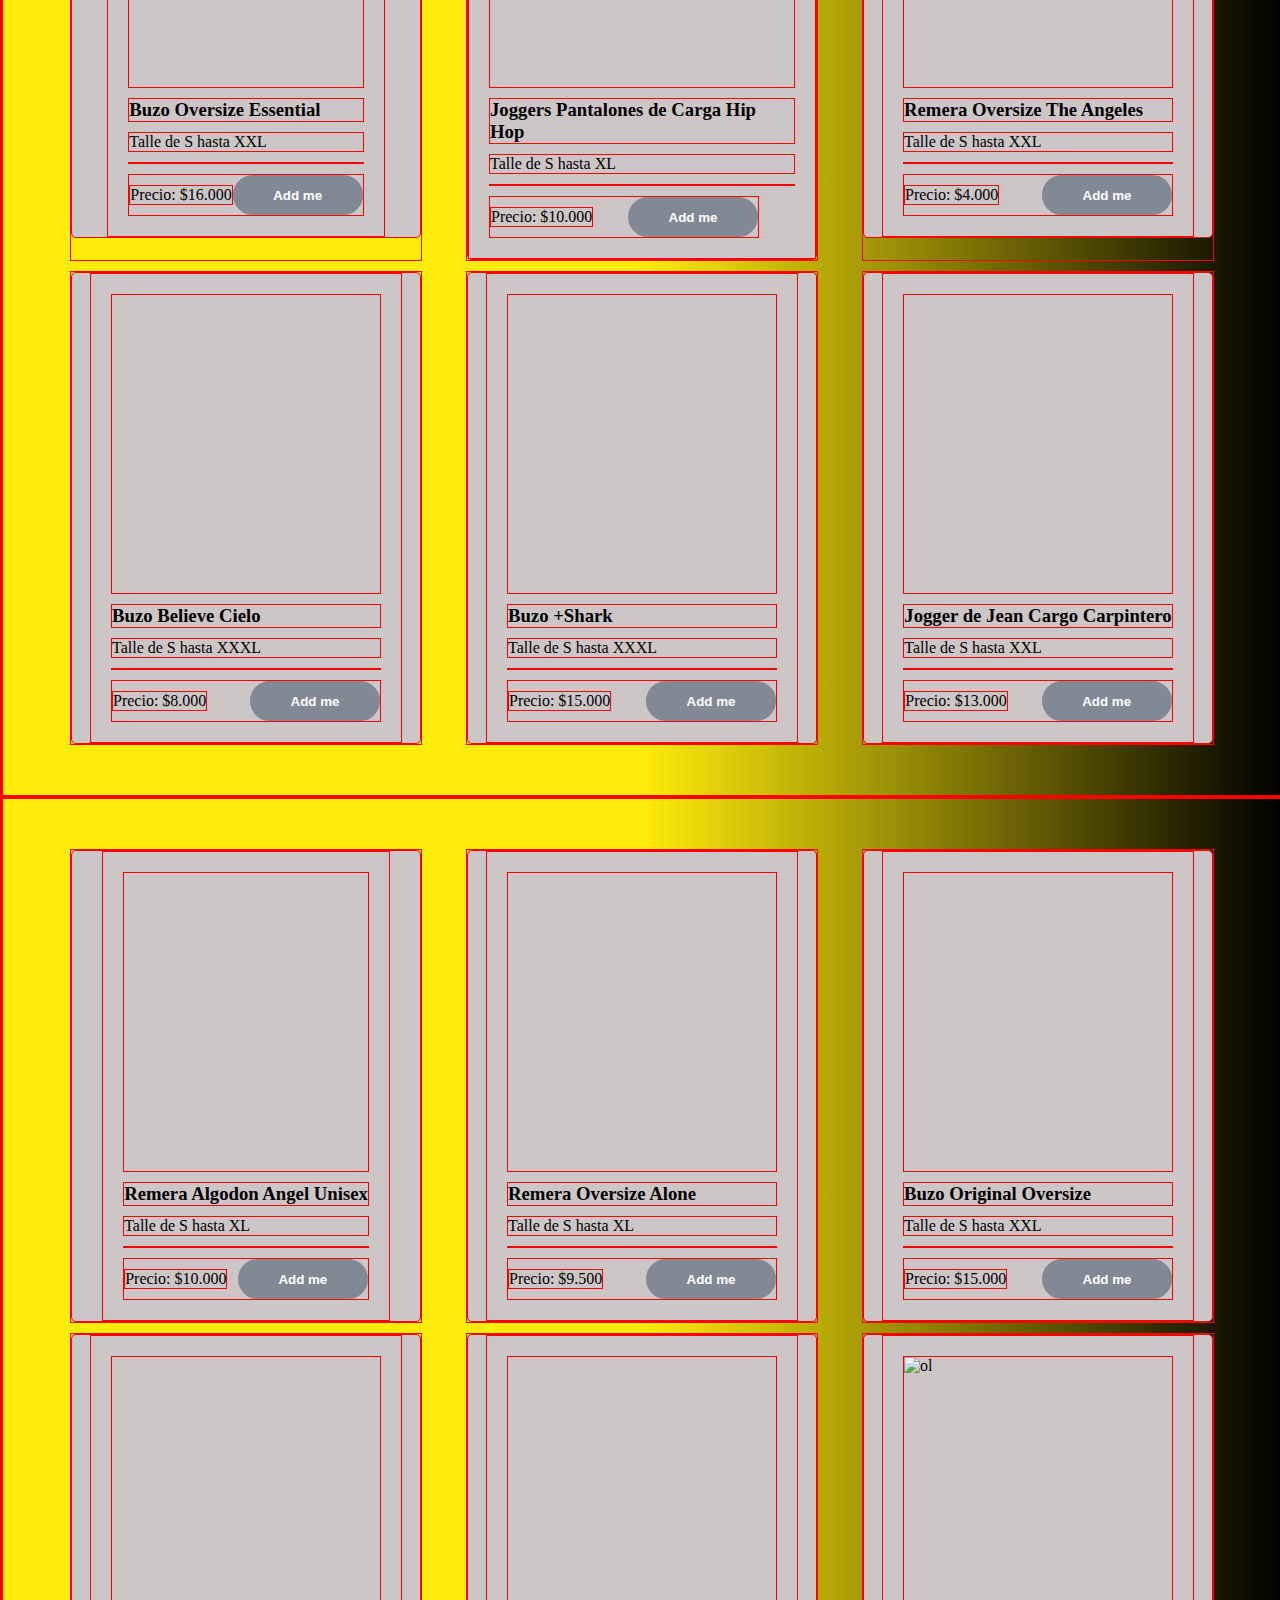
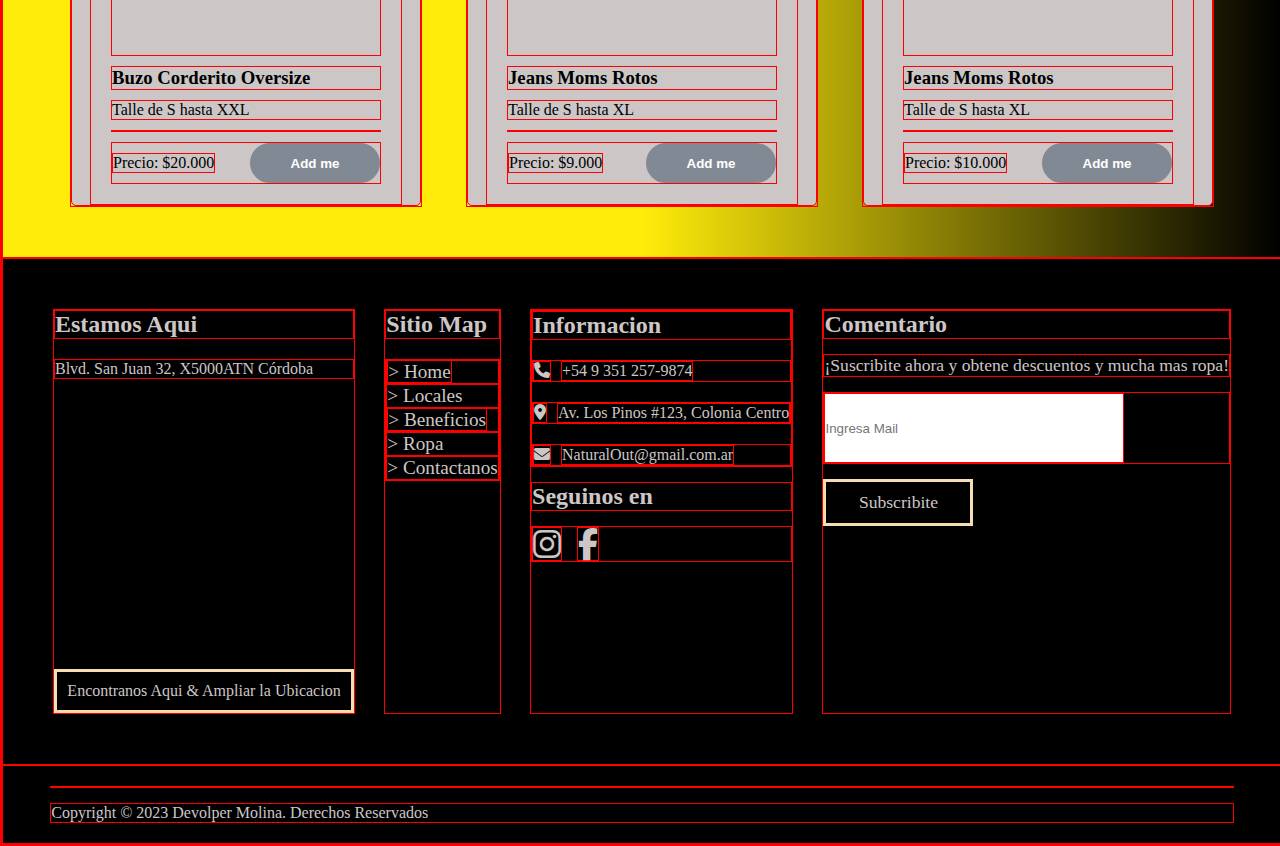
==== commit 130fb39b: "josos" ====
--- a/inicio.html
+++ b/inicio.html
@@ -45,52 +45,45 @@
 
     <!-- Beneficios -->
     <section id="Beneficios">
-      <div class="card-conatiner">
-        <div class="cards">
-          <i
-            class="fa-solid fa-magnifying-glass-dollar"
-            style="color: #000000"
-          ></i>
-          <h3>Calidad</h3>
-          <p>
-            La calidad de cada prenda y conjunto son una altisima calidad ,
-            ofrecemos cualquier variedad que busque y de todo tipo de estilos
-          </p>
-        </div>
-      </div>
-      <div class="card-conatiner">
-        <div class="cards">
-          <i class="fa-solid fa-shirt" style="color: #000000"></i>
-          <h3>Prendas</h3>
-          <p>
-            Manejamos todo tipo de prenda de una alta calidad y tenemos
-            cualquier variedad y/o estilos que nuestro cliente busque
-          </p>
-        </div>
-      </div>
-      <div class="card-conatiner">
-        <div class="cards">
-          <i class="fa-solid fa-truck" style="color: #000000"></i>
-          <h3>Delivery</h3>
-          <p>
-            Nuestro delivery esta disponible para todo el pais, si te subscribes
-            tendras estos envios a larga distancia a 1/4 del precio o hasta
-            incluso GRATIS!
-          </p>
-        </div>
-      </div>
-      <div class="card-conatiner">
-        <div class="cards">
-          <i class="fa-regular fa-circle-check" style="color: #000000"></i>
-          <h3>Subscripcion</h3>
-          <p>
-            Si te subscribes obtendras grandes descuentos y cada mes te daremos
-            un voucher para usar en cualquier sucursal
-            <span class="fa-fade" style="color: rgb(0, 0, 0)"
-              >¡Suscribite!</span
-            >
-          </p>
-        </div>
+      <div class="cards">
+        <i
+          class="fa-solid fa-magnifying-glass-dollar"
+          style="color: #000000"
+        ></i>
+        <h3>Calidad</h3>
+        <p>
+          La calidad de cada prenda y conjunto son una altisima calidad ,
+          ofrecemos cualquier variedad que busque y de todo tipo de estilos
+        </p>
+      </div>
+
+      <div class="cards">
+        <i class="fa-solid fa-shirt" style="color: #000000"></i>
+        <h3>Prendas</h3>
+        <p>
+          Manejamos todo tipo de prenda de una alta calidad y tenemos cualquier
+          variedad y/o estilos que nuestro cliente busque
+        </p>
+      </div>
+
+      <div class="cards">
+        <i class="fa-solid fa-truck" style="color: #000000"></i>
+        <h3>Delivery</h3>
+        <p>
+          Nuestro delivery esta disponible para todo el pais, si te subscribes
+          tendras estos envios a larga distancia a 1/4 del precio o hasta
+          incluso GRATIS!
+        </p>
+      </div>
+
+      <div class="cards">
+        <i class="fa-regular fa-circle-check" style="color: #000000"></i>
+        <h3>Subscripcion</h3>
+        <p>
+          Si te subscribes obtendras grandes descuentos y cada mes te daremos un
+          voucher para usar en cualquier sucursal
+          <span class="fa-fade" style="color: rgb(0, 0, 0)">¡Suscribite!</span>
+        </p>
       </div>
     </section>
     <!-- Section products -->
--- a/inicio.css
+++ b/inicio.css
@@ -1,6 +1,7 @@
 * {
   margin: 0;
   padding: 0;
+  border: 1px solid red;
   box-sizing: border-box;
   list-style: none;
   text-decoration: none;
@@ -11,9 +12,10 @@
   justify-content: space-around;
   align-items: center;
   height: 100px;
+  overflow: hidden;
   position: fixed;
-  width: 100%;
-  border: solid #ffc837;
+  width: 100vw;
+  /* border: solid #ffc837; */
   z-index: 1;
 }
 header img {
@@ -51,9 +53,12 @@
 }
 
 /* Main */
-
+#incio {
+  overflow: hidden;
+  width: 100vw;
+}
 .bg {
-  width: 100%;
+  width: 100vw;
   height: 100vh;
   display: flex;
   align-items: center;
@@ -100,29 +105,26 @@
 /* Beneficios */
 #Beneficios {
   background: rgb(255, 255, 255);
-  padding: 200px;
-  display: flex;
+  padding: 70px 50px;
+  display: flex;
+  overflow: hidden;
+  width: 100vw;
   flex-direction: row;
-  gap: 100px;
+  flex-wrap: wrap;
+  gap: 20px;
   justify-content: space-around;
 }
-.card-conatiner {
-  /* width: 400px; */
-  background: rgb(255, 255, 255);
-  display: flex;
-  flex-direction: column;
-  align-items: center;
-  justify-content: center;
+.cards {
+  padding: 10px;
+  width: 250px;
+  box-shadow: 20px 28px 39px -1px rgba(0, 0, 0, 1);
   border-radius: 5px;
   border: solid 1.5px black;
-  padding: 10px;
-  box-shadow: 20px 28px 39px -1px rgba(0, 0, 0, 1);
-}
-.cards {
-  padding: 10px;
-  width: 200px;
-  display: flex;
-  flex-direction: column;
+  display: flex;
+  text-align: center;
+  flex-direction: column;
+  align-items: center;
+  justify-content: center;
   gap: 15px;
 }
 .cards i {
@@ -166,6 +168,14 @@
 .over img {
   height: 300px;
 }
+#Hombre {
+  overflow: hidden;
+  width: 100vw;
+}
+/* .contaainer {
+  overflow: hidden;
+  width: 100vw;
+} */
 .over {
   background: #cdc6c6;
   width: 350px;
@@ -233,6 +243,8 @@
   justify-content: space-around;
   padding: 50px;
   gap: 10px;
+  width: 100vw;
+  overflow: hidden;
 }
 #About-Us {
   background: #000000;
@@ -240,6 +252,8 @@
   padding: 50px;
   justify-content: space-between;
   color: #cdc6c6;
+  width: 100vw;
+  overflow: hidden;
 }
 
 #About-Us h3 {
@@ -317,6 +331,8 @@
   align-items: center;
   gap: 15px;
   padding: 20px;
+  overflow: hidden;
+  width: 100vw;
 }
 #footer-info hr {
   width: 95.6%;
--- a/mediaquaries-inicio.css
+++ b/mediaquaries-inicio.css
@@ -21,7 +21,7 @@
 
   #Beneficios {
     display: flex;
-    flex-wrap: wrap;
+
     min-width: 576px;
   }
   #inicio {
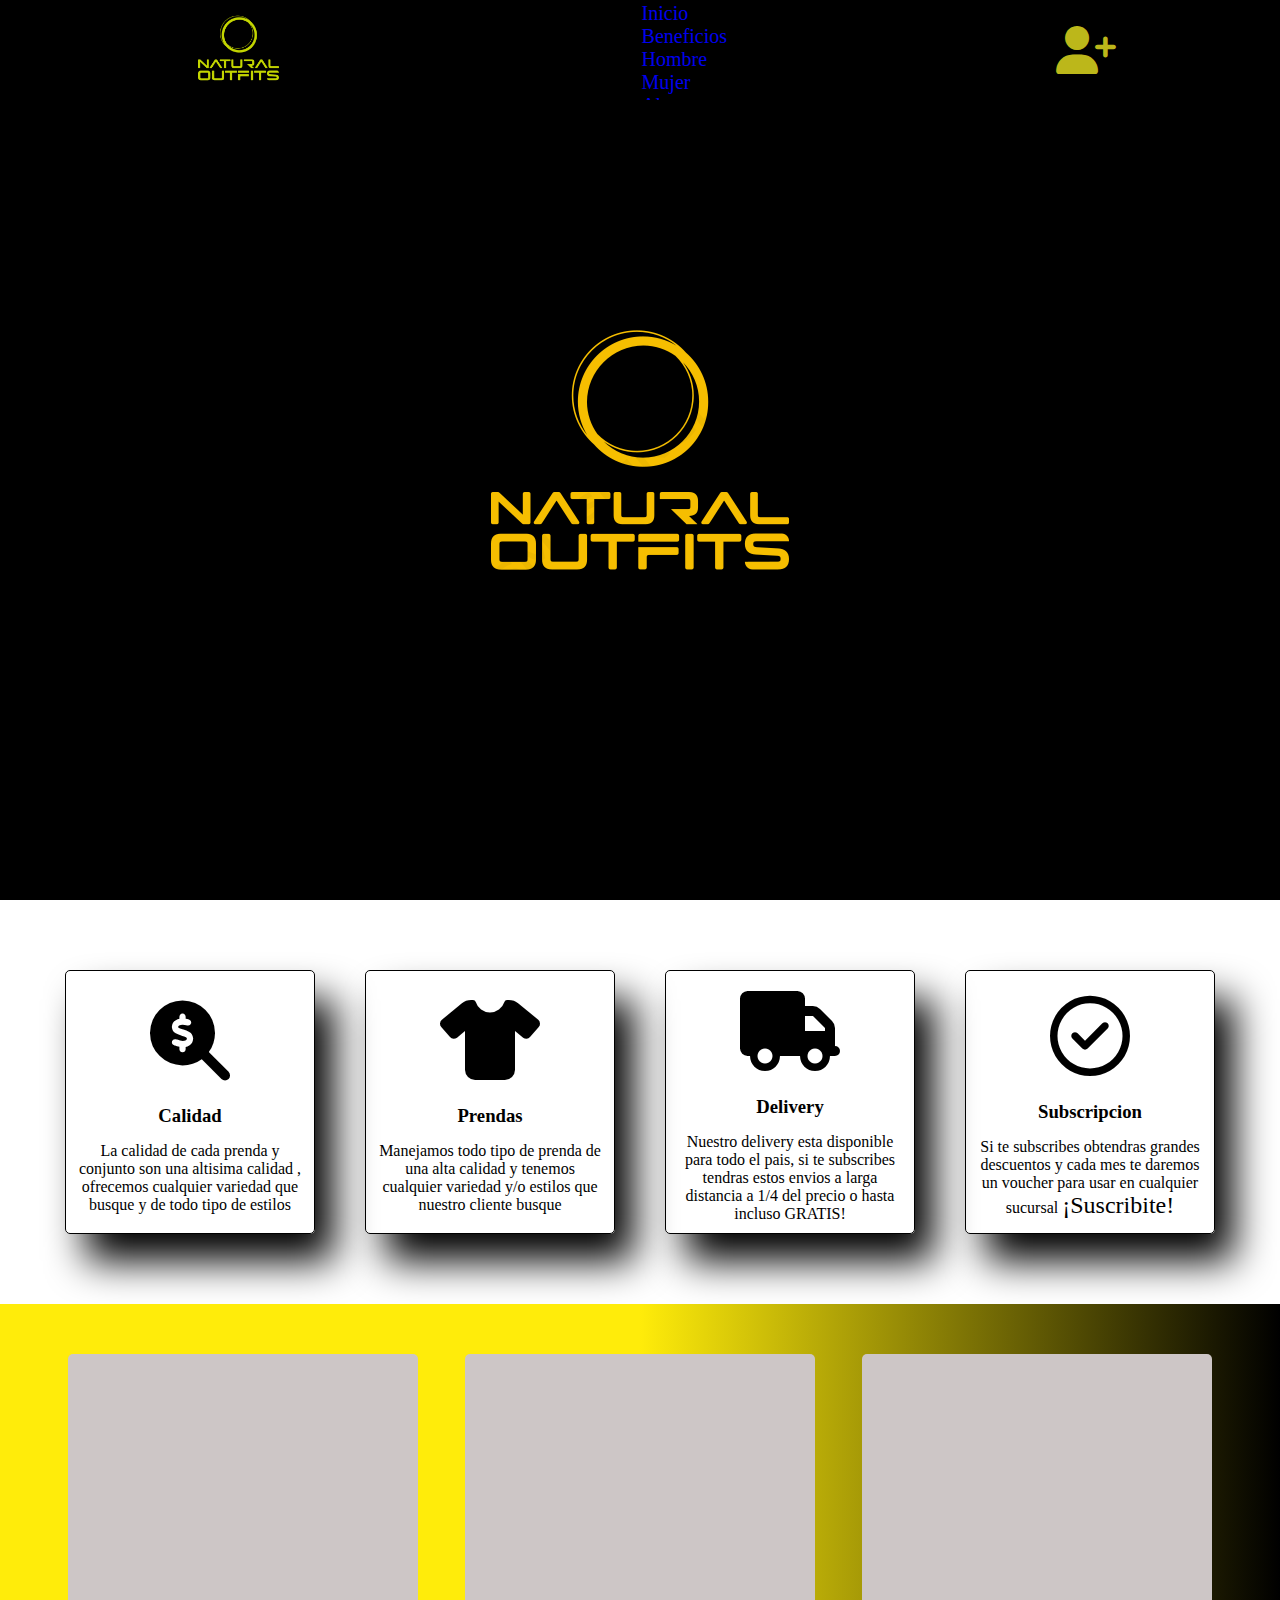
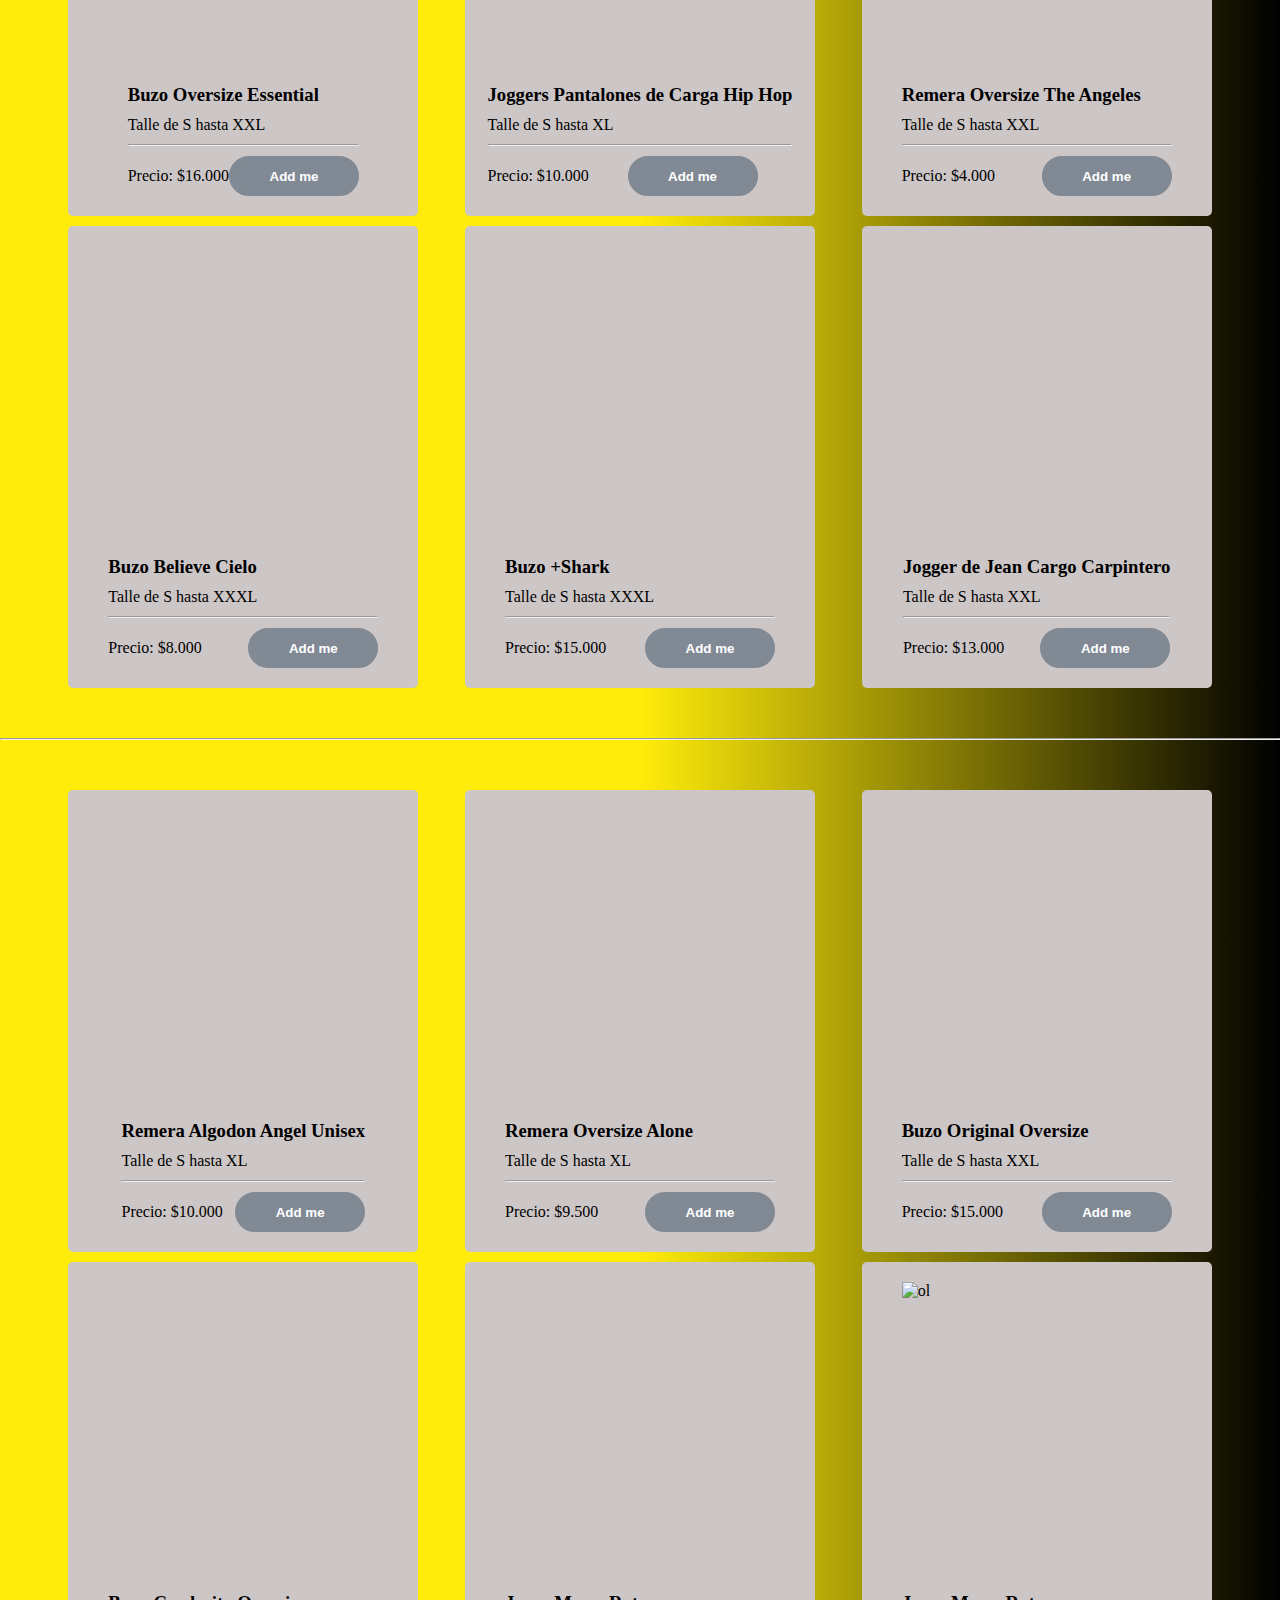
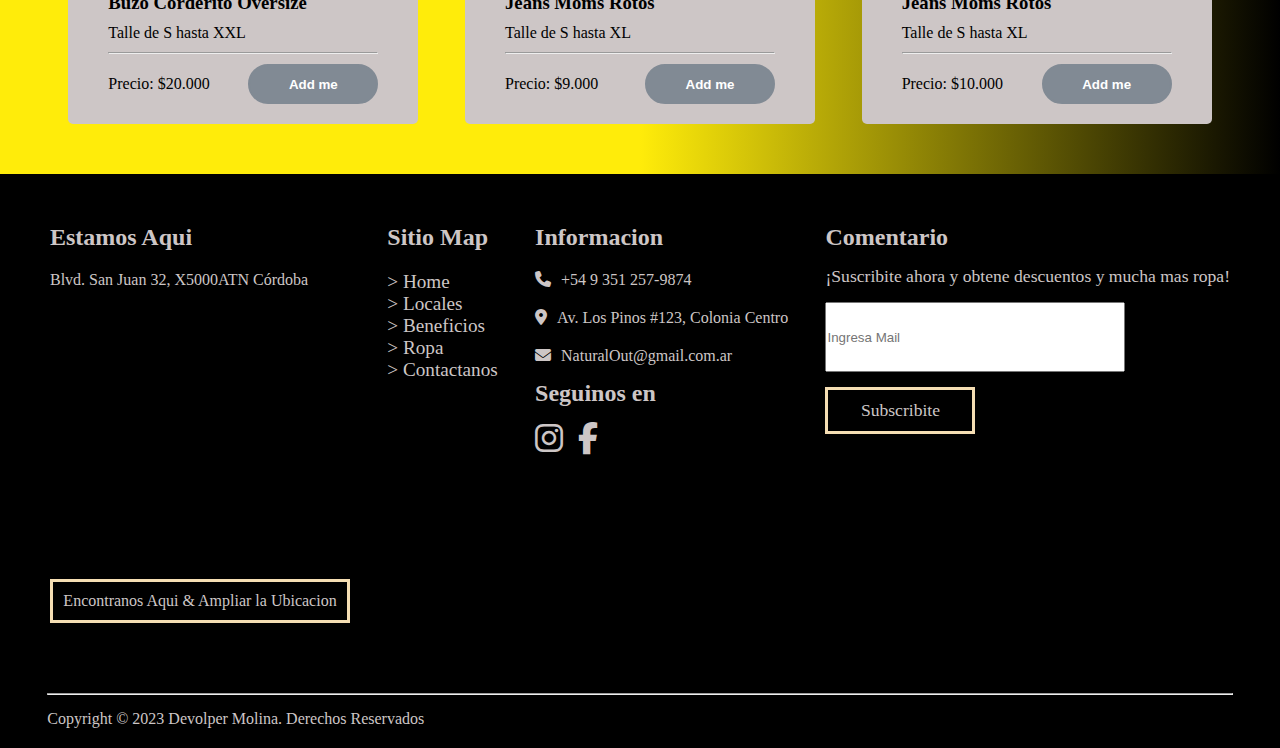
==== commit d5a60976: "ksks" ====
--- a/inicio.html
+++ b/inicio.html
@@ -19,14 +19,16 @@
       <label for="#toggle-men">
         <i class="fa-solid fa-bars" style="color: #d7c609"></i>
       </label>
-      <input type="checkbox" id="toggle-men" />
-      <ul class="navbar-uls">
-        <li><a href="#inicio">Inicio</a></li>
-        <li><a href="#Beneficios">Beneficios</a></li>
-        <li><a href="#Hombre">Hombre</a></li>
-        <li><a href="#Woman">Mujer</a></li>
-        <li><a href="#About-Us">About us</a></li>
-      </ul>
+      <input type="checkbox" id="#toggle-men" />
+      <div class="olis">
+        <ul class="navbar-uls">
+          <li><a href="#inicio">Inicio</a></li>
+          <li><a href="#Beneficios">Beneficios</a></li>
+          <li><a href="#Hombre">Hombre</a></li>
+          <li><a href="#Woman">Mujer</a></li>
+          <li><a href="#About-Us">About us</a></li>
+        </ul>
+      </div>
     </div>
     <div class="login">
       <a href="./Register.html">
--- a/inicio.css
+++ b/inicio.css
@@ -1,11 +1,12 @@
 * {
   margin: 0;
   padding: 0;
-  border: 1px solid red;
+
   box-sizing: border-box;
   list-style: none;
   text-decoration: none;
 }
+
 header {
   background: #000000;
   display: flex;
@@ -14,8 +15,9 @@
   height: 100px;
   overflow: hidden;
   position: fixed;
-  width: 100vw;
+  width: 100%;
   /* border: solid #ffc837; */
+  top: 0;
   z-index: 1;
 }
 header img {
@@ -26,17 +28,17 @@
   display: flex;
   color: #ffc837;
 }
-.navbar-uls {
+.olis {
   display: flex;
   justify-content: center;
   align-items: center;
   gap: 70px;
   font-size: 20px;
 }
-.navbar-uls li {
+.olis li {
   color: #ffc837;
 }
-.navbarar i {
+.olis i {
   font-size: 50px;
   color: wheat;
   display: none;
@@ -58,7 +60,7 @@
   width: 100vw;
 }
 .bg {
-  width: 100vw;
+  width: 100%;
   height: 100vh;
   display: flex;
   align-items: center;
@@ -108,7 +110,7 @@
   padding: 70px 50px;
   display: flex;
   overflow: hidden;
-  width: 100vw;
+  width: 100%;
   flex-direction: row;
   flex-wrap: wrap;
   gap: 20px;
@@ -170,7 +172,7 @@
 }
 #Hombre {
   overflow: hidden;
-  width: 100vw;
+  width: 100%;
 }
 /* .contaainer {
   overflow: hidden;
@@ -243,7 +245,7 @@
   justify-content: space-around;
   padding: 50px;
   gap: 10px;
-  width: 100vw;
+  width: 100%;
   overflow: hidden;
 }
 #About-Us {
@@ -252,7 +254,7 @@
   padding: 50px;
   justify-content: space-between;
   color: #cdc6c6;
-  width: 100vw;
+  width: 100;
   overflow: hidden;
 }
 
@@ -332,7 +334,7 @@
   gap: 15px;
   padding: 20px;
   overflow: hidden;
-  width: 100vw;
+  width: 100;
 }
 #footer-info hr {
   width: 95.6%;
--- a/mediaquaries-inicio.css
+++ b/mediaquaries-inicio.css
@@ -5,12 +5,19 @@
     justify-content: center;
     gap: 50px;
   }
-  .navbar-uls {
-    background: white;
+  .navbarar {
+  }
+  .olis {
+    position: absolute;
+    background: rgb(233, 2, 2);
     flex-direction: column;
     align-items: center;
     justify-content: center;
-    display: none;
+    bottom: 0;
+    right: 0;
+    width: 100%;
+    height: 100%;
+    z-index: 1000;
   }
   .navbarar i {
     display: block;
@@ -21,8 +28,9 @@
 
   #Beneficios {
     display: flex;
-
+    flex-wrap: wrap;
     min-width: 576px;
+    gap: 70px;
   }
   #inicio {
     min-width: 576px;
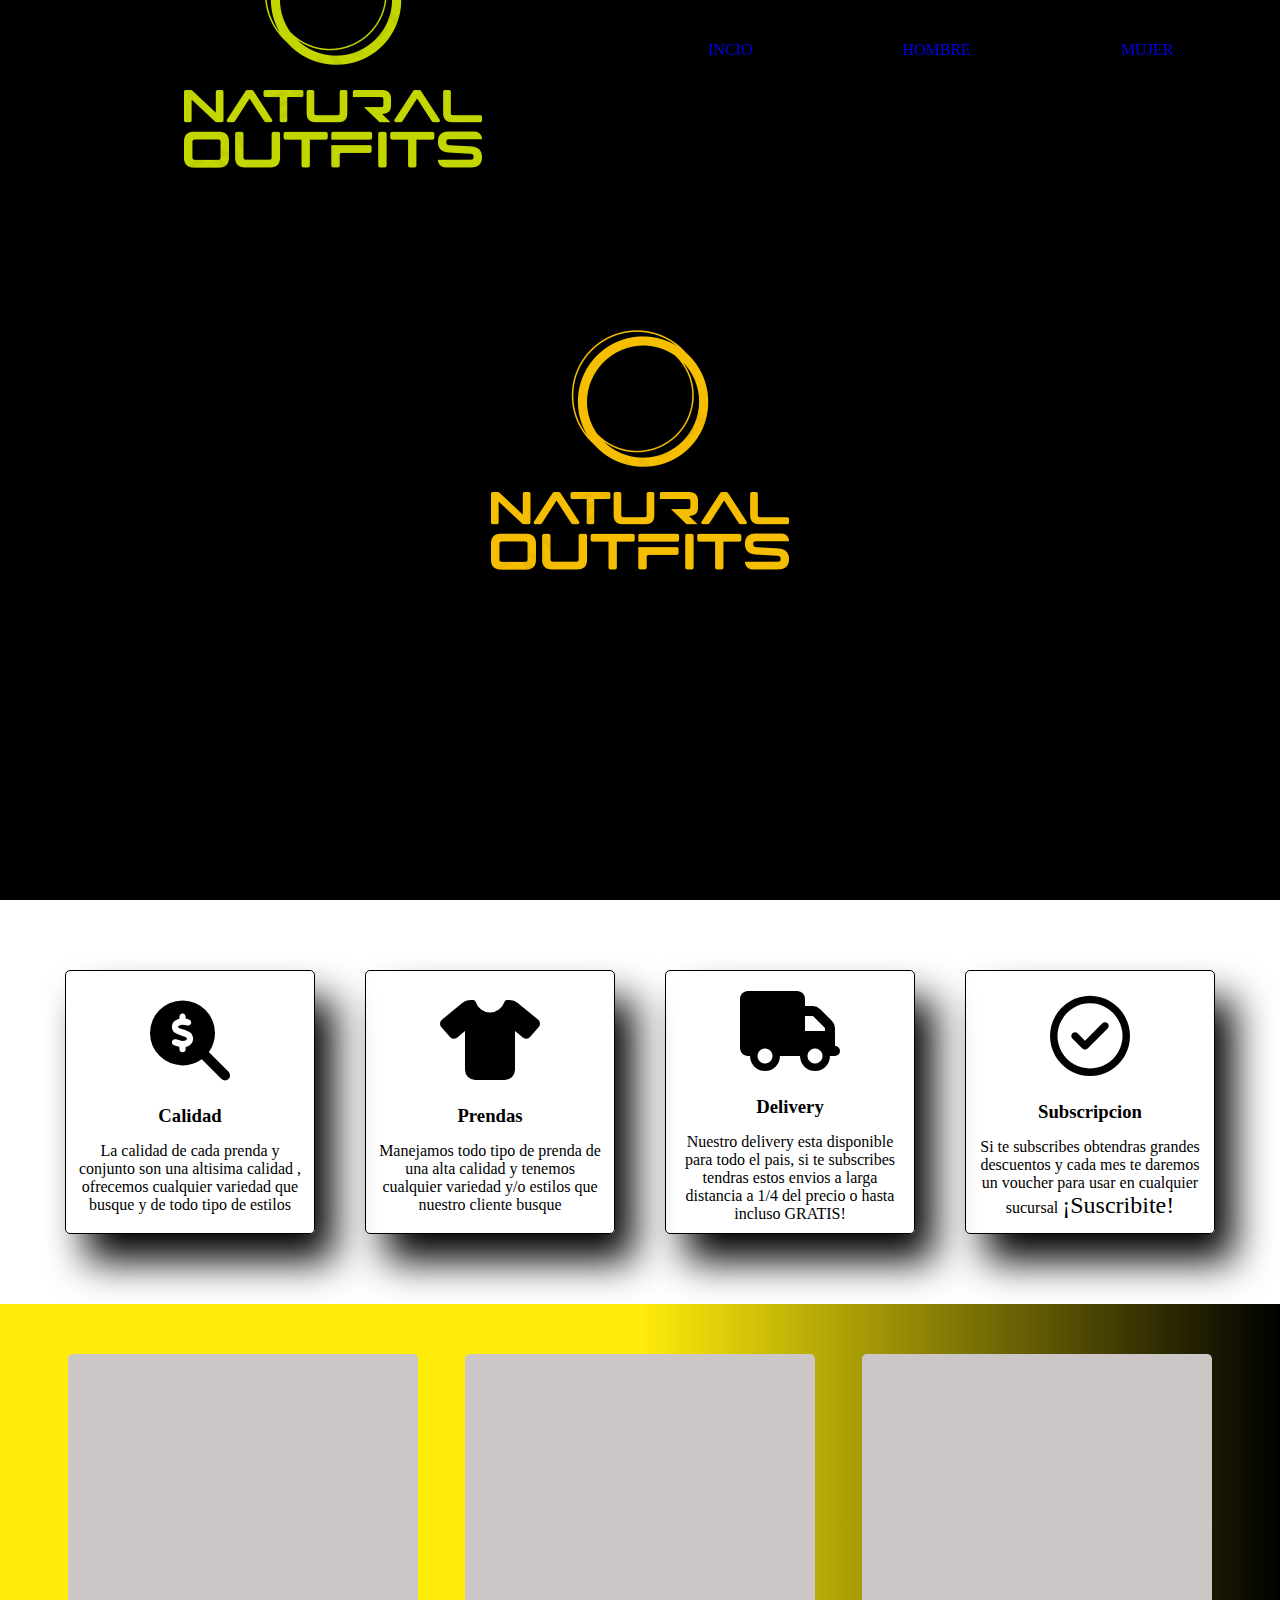
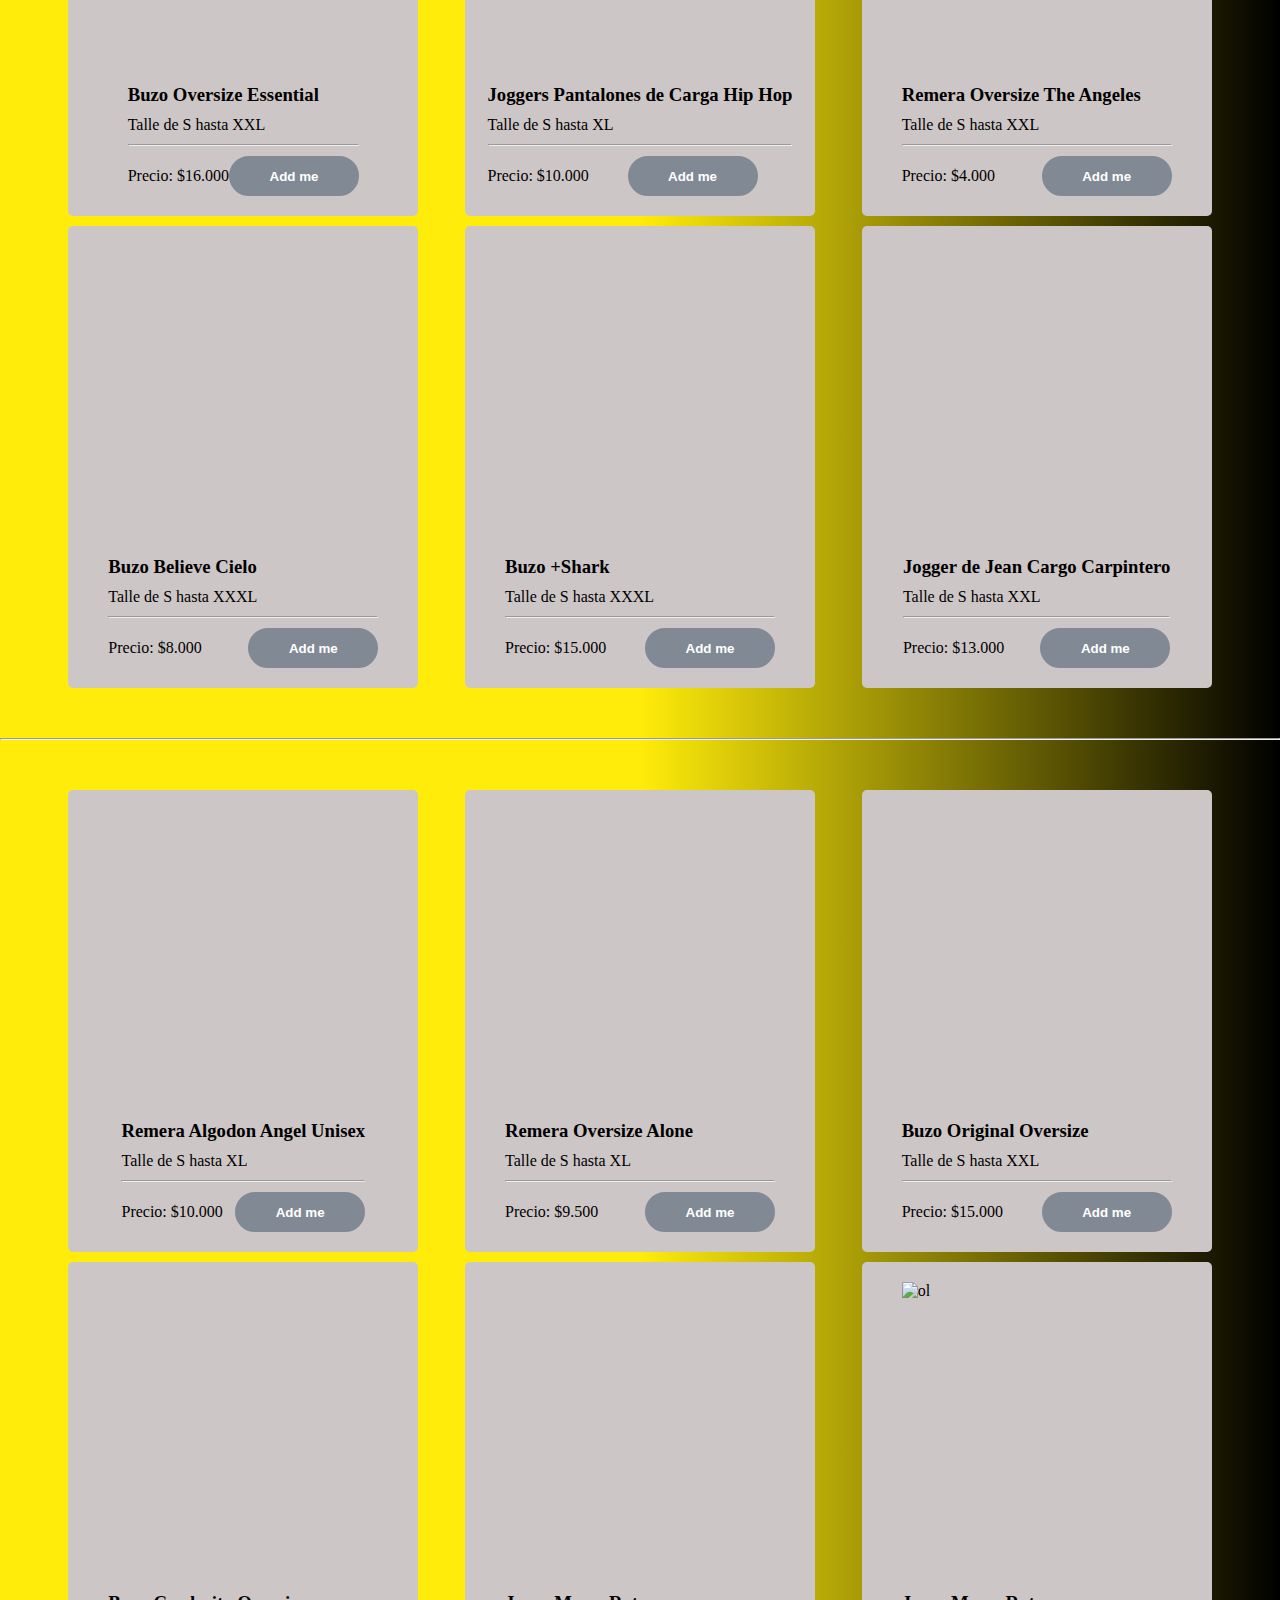
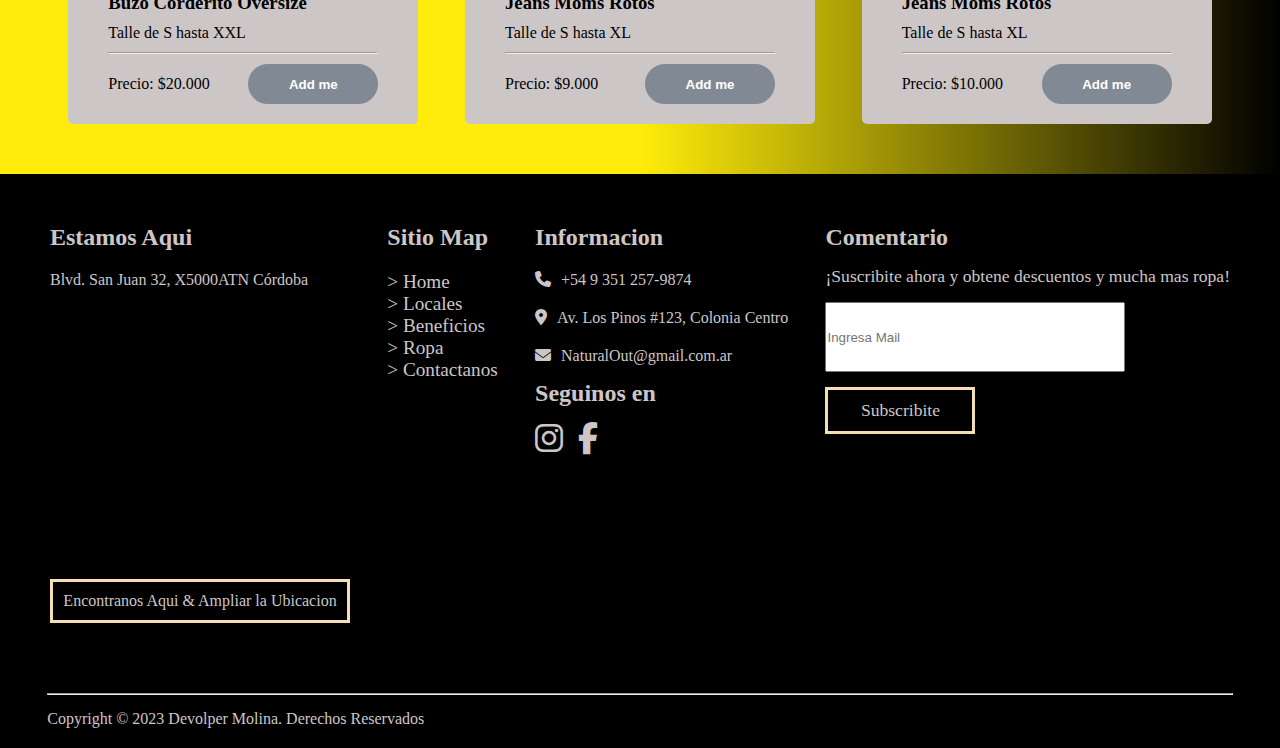
==== commit 333c6928: "porfiiin" ====
--- a/inicio.html
+++ b/inicio.html
@@ -11,30 +11,29 @@
     />
     <title>Iniciar Sesion</title>
   </head>
-  <header>
-    <a href=".//index.html">
-      <img src="./assets/foto.png" alt="" />
-    </a>
-    <div class="navbarar">
-      <label for="#toggle-men">
-        <i class="fa-solid fa-bars" style="color: #d7c609"></i>
-      </label>
-      <input type="checkbox" id="#toggle-men" />
-      <div class="olis">
-        <ul class="navbar-uls">
-          <li><a href="#inicio">Inicio</a></li>
-          <li><a href="#Beneficios">Beneficios</a></li>
-          <li><a href="#Hombre">Hombre</a></li>
-          <li><a href="#Woman">Mujer</a></li>
-          <li><a href="#About-Us">About us</a></li>
-        </ul>
-      </div>
+  <header class="header">
+    <div class="imgaa">
+      <a href=".//index.html">
+        <img src="./assets/foto.png" alt="Logo" />
+      </a>
     </div>
+    <nav class="navbar">
+      <label for="toggle-menu"
+        ><i class="fa-solid fa-bars" style="color: #dbcb14"></i
+      ></label>
+      <input type="checkbox" id="toggle-menu" />
+      <ul class="navbar-list">
+        <li><a href="#incio">INCIO</a></li>
+        <li><a href="#Hombre">HOMBRE</a></li>
+        <li><a href="#Woman">MUJER</a></li>
+        <li><a href="#About-us">CONTACTO</a></li>
+      </ul>
+    </nav>
     <div class="login">
       <a href="./Register.html">
         <i class="fa-solid fa-user-plus fa-bounce" style="color: #bcb71a"></i>
       </a>
-      <a href="./login.html"> </a>
+      <a href="./login.html"></a>
     </div>
   </header>
   <body>
--- a/inicio.css
+++ b/inicio.css
@@ -1,59 +1,45 @@
 * {
   margin: 0;
   padding: 0;
-
   box-sizing: border-box;
   list-style: none;
   text-decoration: none;
 }
-
-header {
+.header {
+  height: 100px;
+  display: flex;
+  justify-content: space-between;
+  align-items: center;
+  padding: 0px 58px;
   background: #000000;
-  display: flex;
-  justify-content: space-around;
-  align-items: center;
-  height: 100px;
-  overflow: hidden;
   position: fixed;
   width: 100%;
-  /* border: solid #ffc837; */
-  top: 0;
-  z-index: 1;
-}
-header img {
-  height: 100px;
-  cursor: pointer;
-}
+}
+.navbar ul {
+  list-style-type: none;
+  display: flex;
+  gap: 150px;
+  padding: 100px;
+}
+.navbar {
+  display: flex;
+}
+.navbar i {
+  font-size: 40px;
+  display: none;
+}
+#toggle-menu {
+  display: none;
+}
+
 .navbar-list {
-  display: flex;
-  color: #ffc837;
-}
-.olis {
-  display: flex;
-  justify-content: center;
-  align-items: center;
-  gap: 70px;
-  font-size: 20px;
-}
-.olis li {
-  color: #ffc837;
-}
-.olis i {
-  font-size: 50px;
-  color: wheat;
-  display: none;
-}
-#toggle-men {
-  display: none;
-}
-
-.login i {
-  cursor: pointer;
-  display: flex;
-  font-size: 3rem;
-  justify-content: center;
-}
-
+  text-decoration: none;
+  color: black;
+  font-weight: 300;
+}
+.login {
+  font-size: 40px;
+}
 /* Main */
 #incio {
   overflow: hidden;
@@ -210,6 +196,7 @@
   border-radius: 20px;
   border: 2px solid #818a94;
   background: #818a94;
+  z-index: 1;
 }
 .button-fully-rounded--sand:hover {
   background: #323232;
@@ -334,7 +321,7 @@
   gap: 15px;
   padding: 20px;
   overflow: hidden;
-  width: 100;
+  width: 100%;
 }
 #footer-info hr {
   width: 95.6%;
--- a/mediaquaries-inicio.css
+++ b/mediaquaries-inicio.css
@@ -1,31 +1,25 @@
 @media (max-width: 576px) {
-  header {
-    display: flex;
-    max-width: 576px;
-    justify-content: center;
-    gap: 50px;
-  }
-  .navbarar {
-  }
-  .olis {
+  .navbar ul {
+    background: rgba(185, 167, 3, 0.548);
+    width: 100%;
     position: absolute;
-    background: rgb(233, 2, 2);
+    top: 100px;
+    left: 0;
     flex-direction: column;
     align-items: center;
     justify-content: center;
-    bottom: 0;
-    right: 0;
-    width: 100%;
-    height: 100%;
-    z-index: 1000;
+    display: none;
+    z-index: 2;
   }
-  .navbarar i {
+  .imgaa {
+    display: none;
+  }
+  .navbar i {
     display: block;
   }
-  #toggle-men:checked ~ .navbar-uls {
+  #toggle-menu:checked ~ .navbar-list {
     display: flex;
   }
-
   #Beneficios {
     display: flex;
     flex-wrap: wrap;
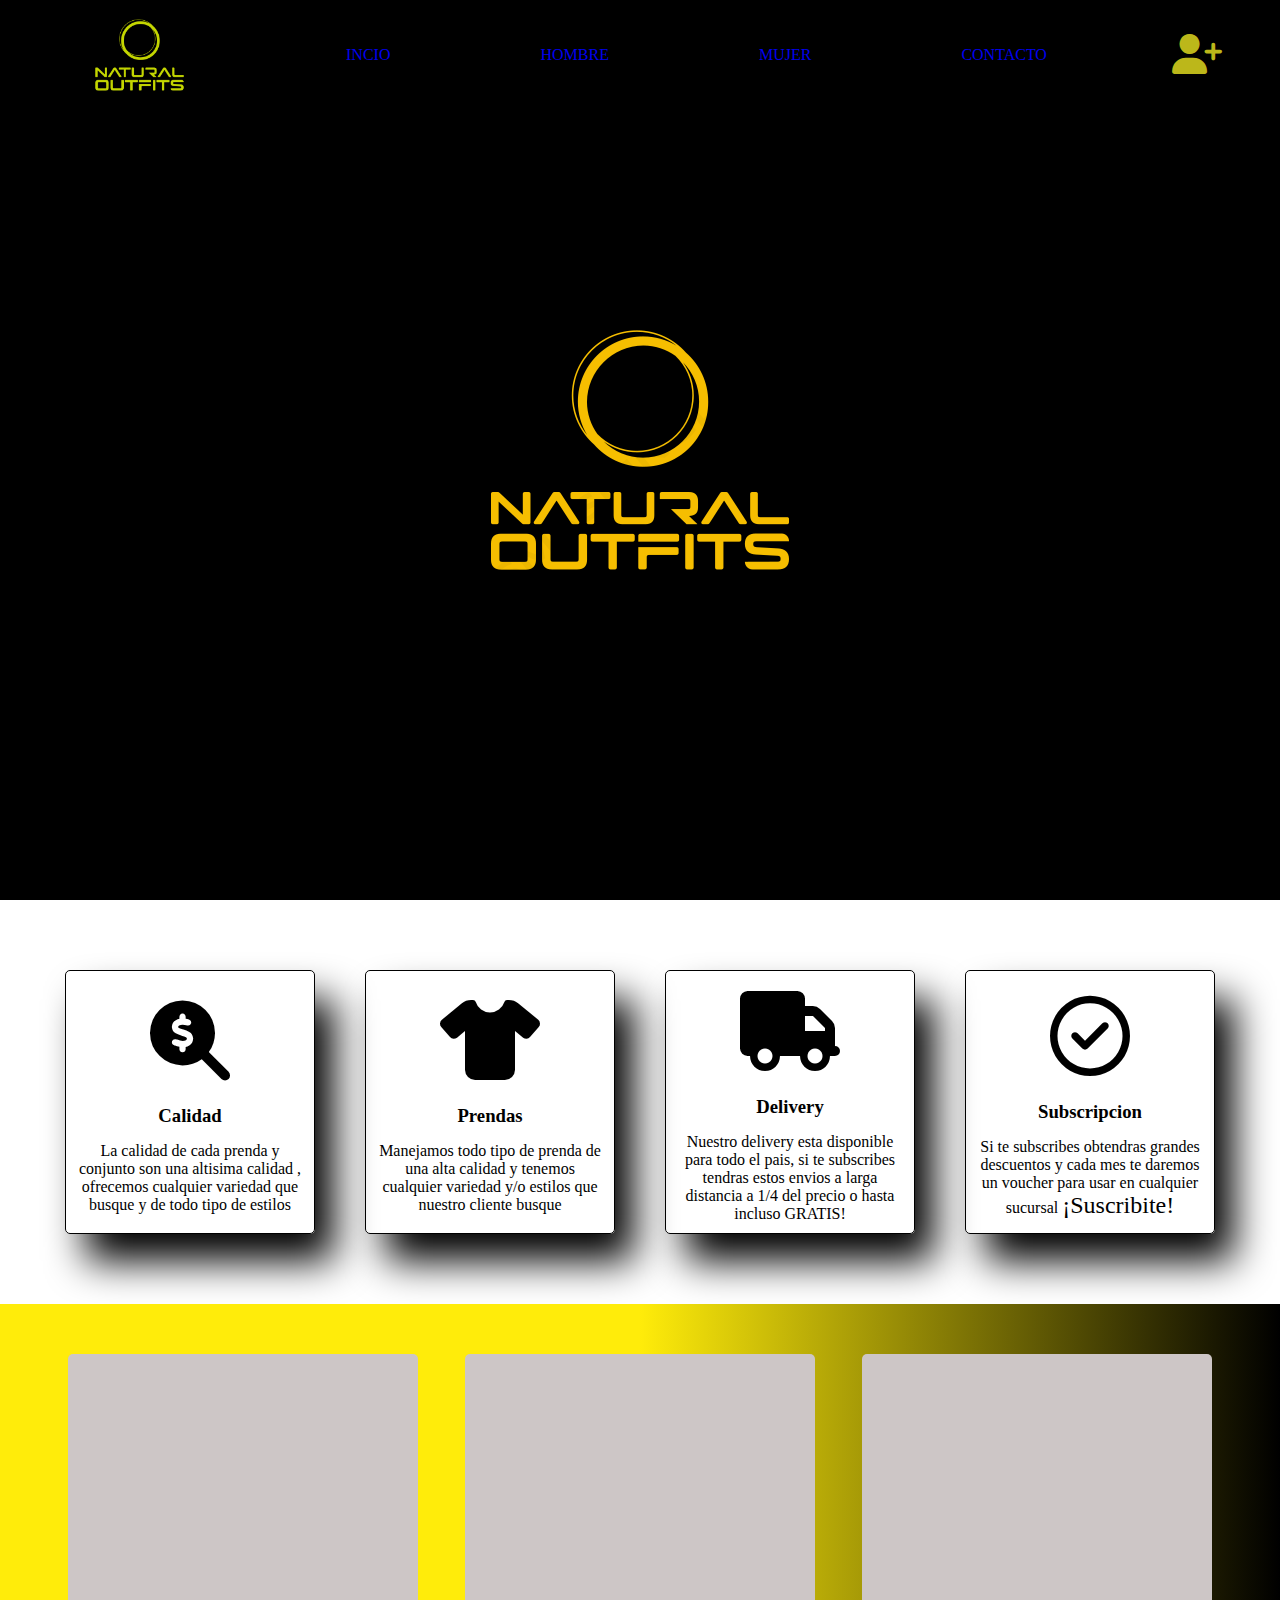
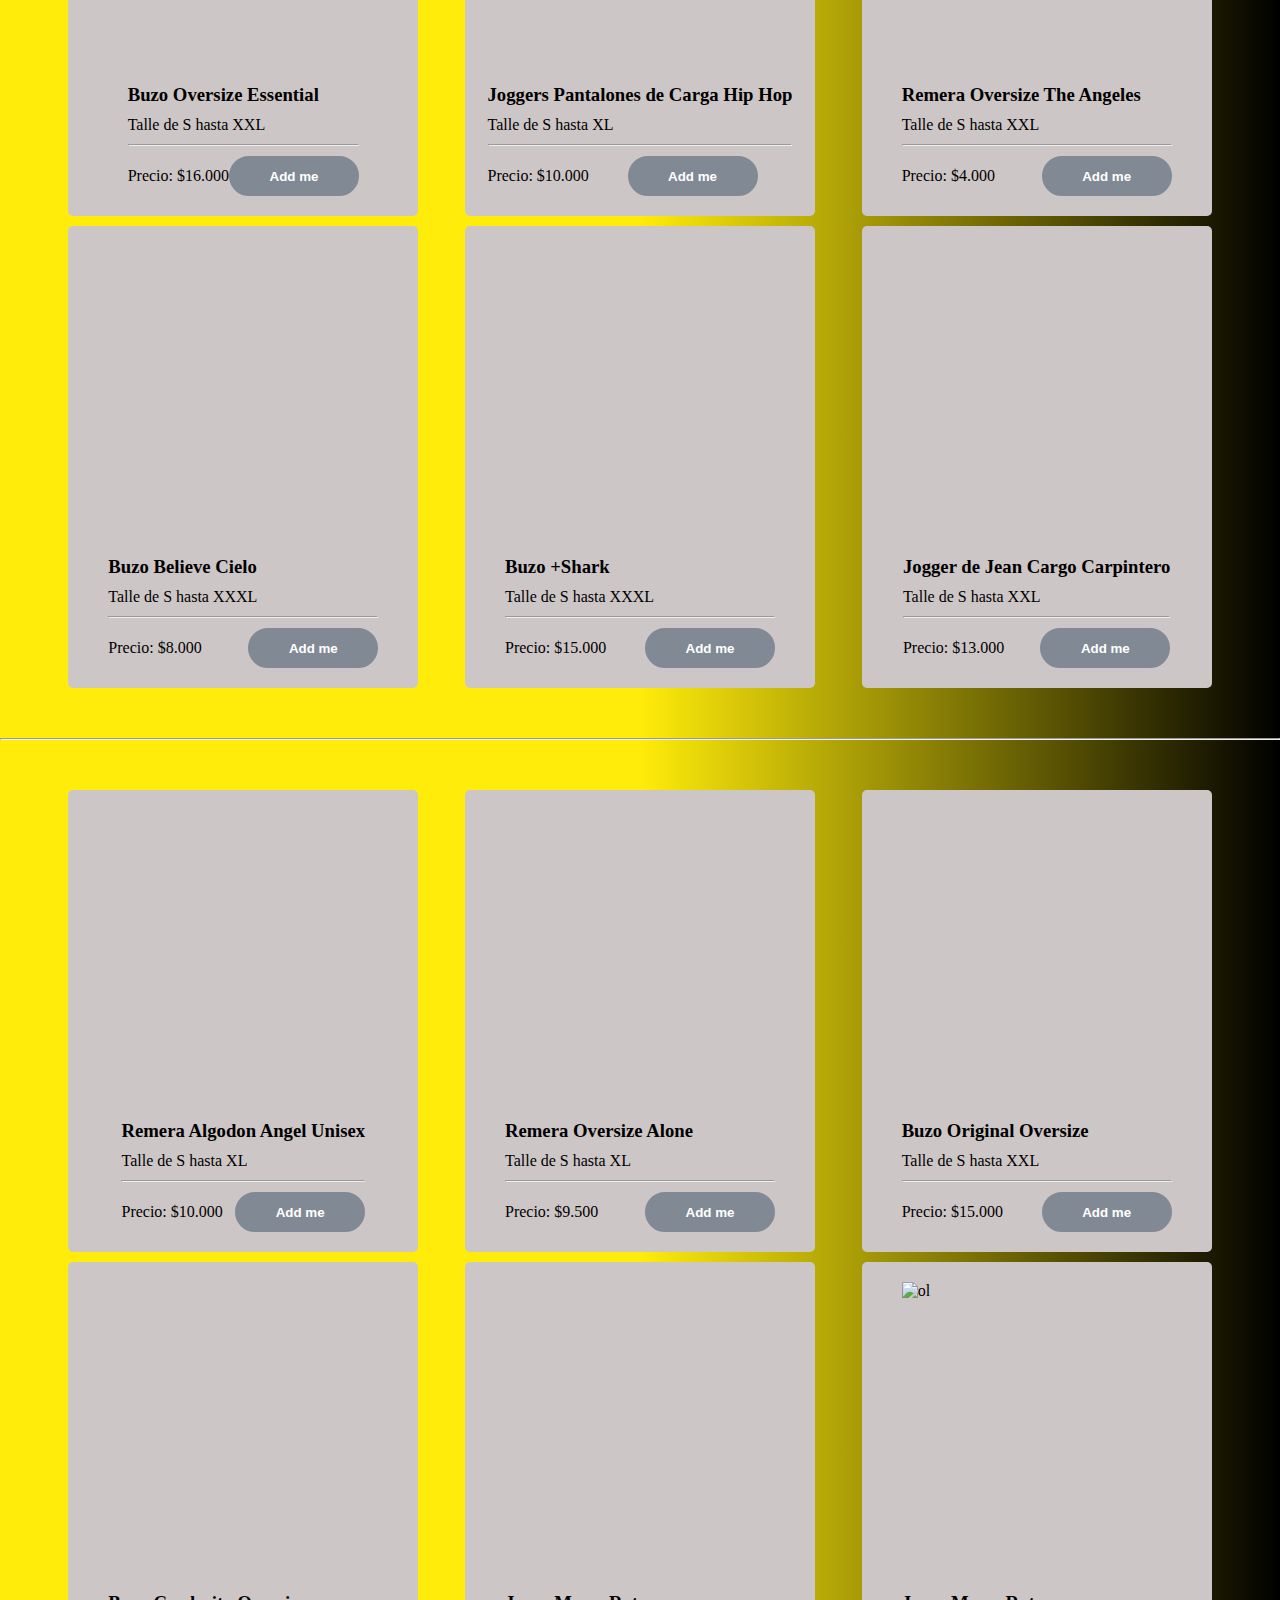
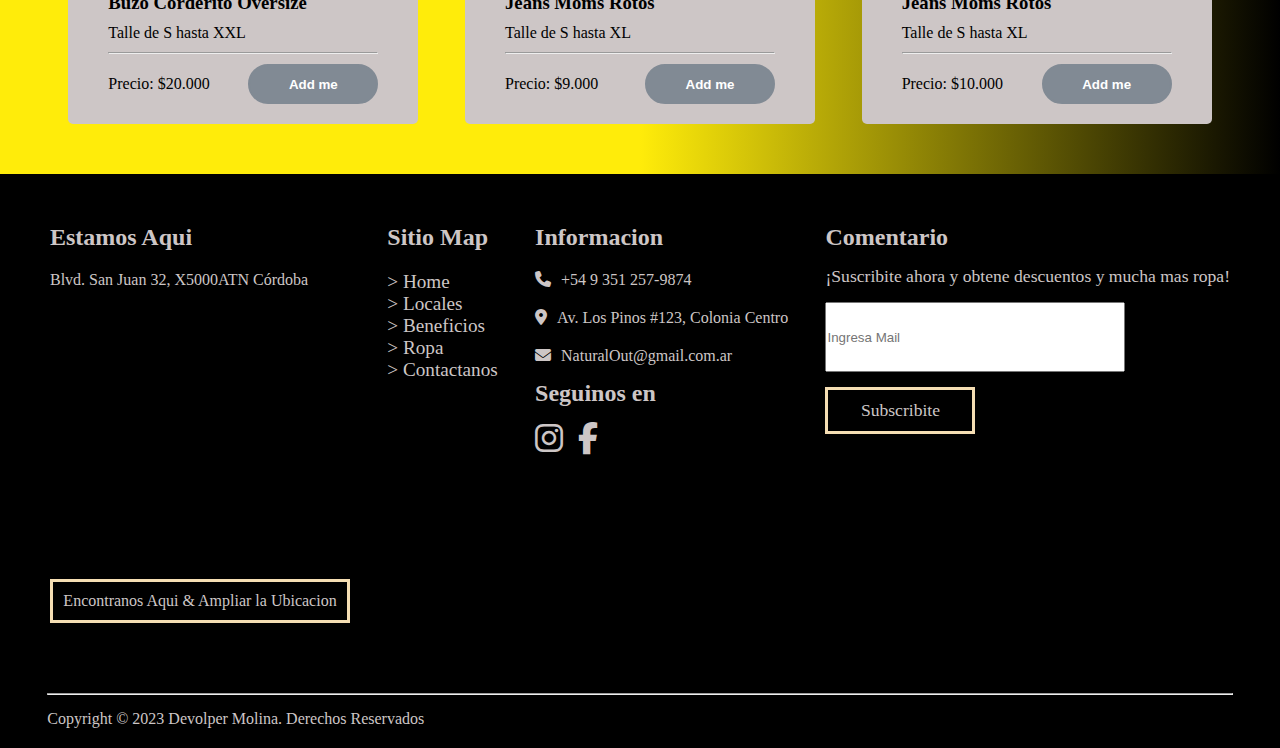
==== commit 3959da8d: "lolll" ====
--- a/inicio.html
+++ b/inicio.html
@@ -12,11 +12,7 @@
     <title>Iniciar Sesion</title>
   </head>
   <header class="header">
-    <div class="imgaa">
-      <a href=".//index.html">
-        <img src="./assets/foto.png" alt="Logo" />
-      </a>
-    </div>
+    <img src="./assets/foto.png" alt="Logo" />
     <nav class="navbar">
       <label for="toggle-menu"
         ><i class="fa-solid fa-bars" style="color: #dbcb14"></i
@@ -26,7 +22,7 @@
         <li><a href="#incio">INCIO</a></li>
         <li><a href="#Hombre">HOMBRE</a></li>
         <li><a href="#Woman">MUJER</a></li>
-        <li><a href="#About-us">CONTACTO</a></li>
+        <li><a href="#About-Us">CONTACTO</a></li>
       </ul>
     </nav>
     <div class="login">
--- a/inicio.css
+++ b/inicio.css
@@ -6,7 +6,7 @@
   text-decoration: none;
 }
 .header {
-  height: 100px;
+  height: 110px;
   display: flex;
   justify-content: space-between;
   align-items: center;
@@ -14,6 +14,9 @@
   background: #000000;
   position: fixed;
   width: 100%;
+}
+.header img {
+  width: 14%;
 }
 .navbar ul {
   list-style-type: none;
@@ -196,7 +199,6 @@
   border-radius: 20px;
   border: 2px solid #818a94;
   background: #818a94;
-  z-index: 1;
 }
 .button-fully-rounded--sand:hover {
   background: #323232;
--- a/mediaquaries-inicio.css
+++ b/mediaquaries-inicio.css
@@ -41,4 +41,32 @@
     flex-wrap: wrap;
     gap: 20px;
   }
+  #footer-info {
+    min-width: 576px;
+  }
 }
+@media (max-width: 320px) {
+  .header {
+    min-width: 320px;
+  }
+  #footer-info {
+    min-width: 320px;
+  }
+  #Beneficios {
+    display: flex;
+    flex-wrap: wrap;
+    min-width: 320px;
+  }
+  #inicio {
+    min-width: 320px;
+  }
+  #Hombre {
+    min-width: 320px;
+  }
+  #Woman {
+    min-width: 320px;
+  }
+  #About-Us {
+    min-width: 320px;
+  }
+}
